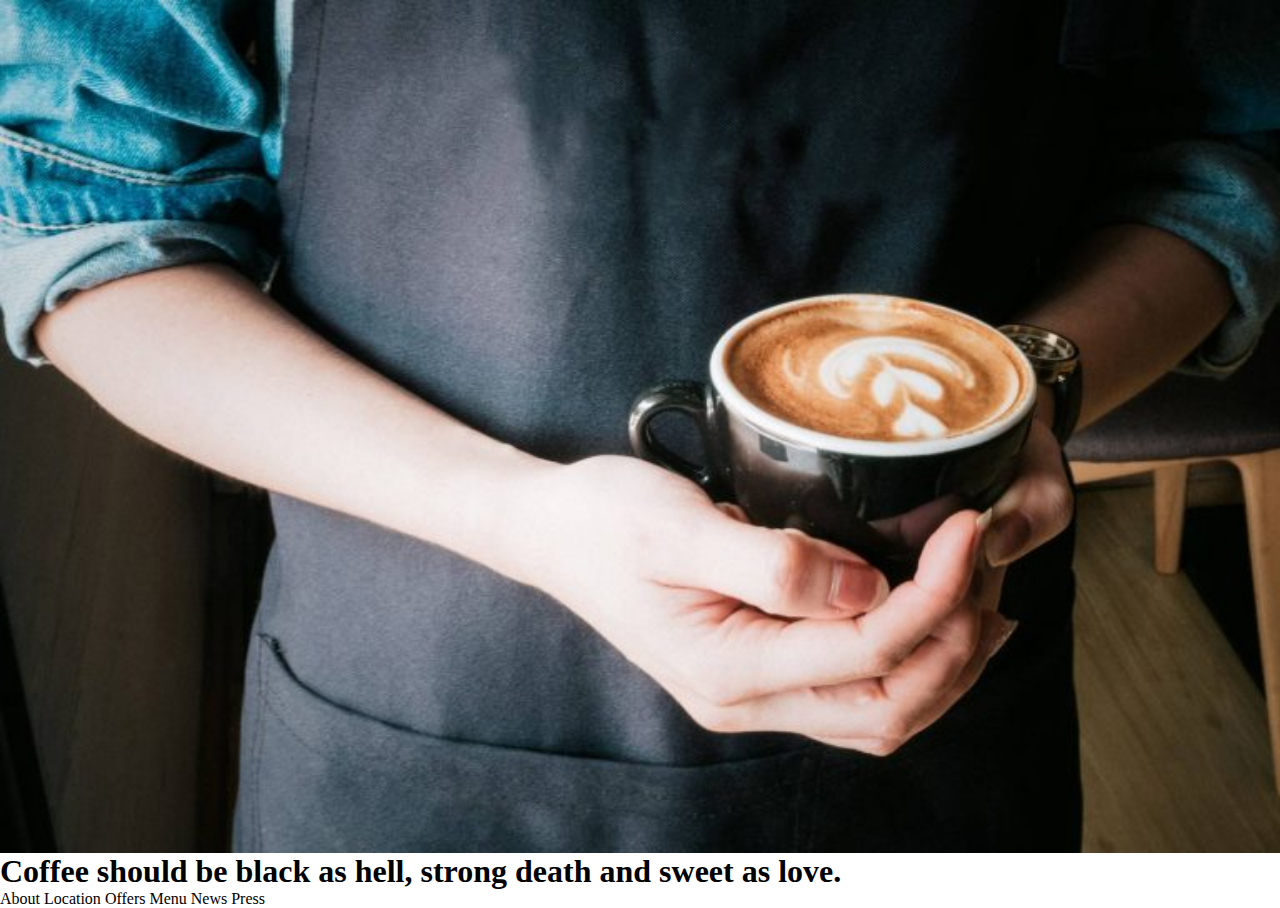
==== html/index.html @ a64b4872 "복습" ====
<!DOCTYPE html>
<html lang="ko">

<head>
	<meta charset="UTF-8">
	<meta name="viewport" content="width=device-width, initial-scale=1.0">
	<title>커피홈페이지제작</title>
	<link rel="stylesheet" href="../favicon.ico">
	<link rel="stylesheet" href="../css/base.css">
	<link rel="stylesheet" href="../css/index.css">
</head>

<body>
	<div class="header">
		<div class="navs-wrap">
			
		
			<img src="../img/c-sl-005-768x512.jpg" alt="커피" class="img">
			
			<h1 class="slogan">Coffee should be black as hell, 
				strong death and sweet as love.</h1>
			<div class="navi">
			<span>About</span>
			<span>Location</span>
			<span>Offers</span>
			<span>Menu</span>
			<span>News</span>
			<span>Press</span>
		</div>
	


	
		


				
		
			</div><!-- navs-wrap -->
	

		</div><!-- header  -->
	</div>

	

</body>

</html>
---- css/base.css ----
/*********** Normalize ***********/
html,
body,
h1,
h2,
h3,
h4,
h5,
h6,
p,
div,
input,
textarea,form,
select,header,section,article,footer {
	margin: 0;
	padding: 0;
	box-sizing: border-box;
}

img {
	vertical-align: bottom;
}

/*********** 공통사항 ***********/
.clear:after {
	content: "";
	display: block;
	clear: both;
}

.img {
	width: 100%;
}

.imgx {
	max-width: 100%;
}

.pointer {
	cursor: pointer;
}
---- css/index.css ----
@import url('https://fonts.googleapis.com/css2?family=Roboto+Condensed:wght@300;400;700&display=swap');

/* font-family: 'Roboto Condensed', sans-serif; */
/* common */
.img {
	max-width: 100%;
}

.title {
	text-align: center;
	font-family: 'Roboto Condensed', sans-serif;
	font-weight: 400;
	letter-spacing: 8px;
}

.clearfix {
	clear: both;
}


/* header */
.header{width:100% auto;float: none;}
.header>.h1 {text-align: center;float: none;}
.navi>.span{width: 100px 0;border: 1px solid black}
.header {background-image: url(../img/c-sl-005-768x512.jpg);background-size: auto; background-position: center;background-repeat: no-repeat;}

	

	/* main-wrap */
	/* locations */
	/* specialities */
	/* menu */
	/* news*/
	/* press about us*/
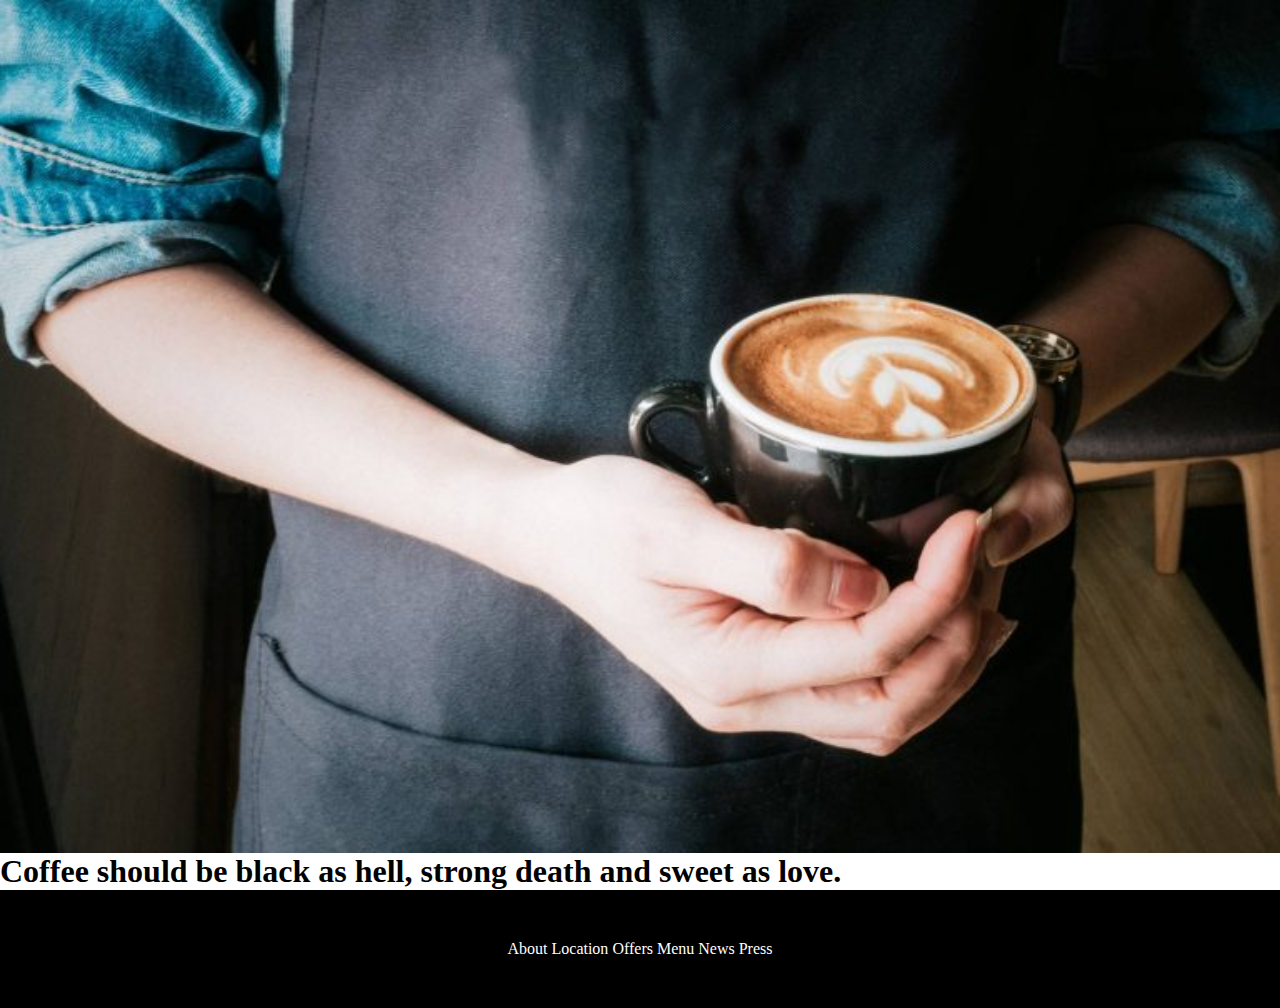
==== commit 2f3da1d4: "복습" ====
--- a/html/index.html
+++ b/html/index.html
@@ -11,7 +11,7 @@
 </head>
 
 <body>
-	<div class="header">
+	<div class="header clear">
 		<div class="navs-wrap">
 			
 		
--- a/css/index.css
+++ b/css/index.css
@@ -19,16 +19,37 @@
 
 
 /* header */
-.header{width:100% auto;float: none;}
-.header>.h1 {text-align: center;float: none;}
-.navi>.span{width: 100px 0;border: 1px solid black}
-.header {background-image: url(../img/c-sl-005-768x512.jpg);background-size: auto; background-position: center;background-repeat: no-repeat;}
+.header {
+	width: 100% auto;
+	float: none;
+}
 
-	
+.header>.slogan {
+	text-align: center;
+	float: left;
+}
 
-	/* main-wrap */
-	/* locations */
-	/* specialities */
-	/* menu */
-	/* news*/
-	/* press about us*/+.navi {
+	width: 100%;
+	margin: 0 auto;
+	border: 50px solid black;
+	background-color: black;
+	color: white;
+	text-align: center;
+}
+
+.header {
+	background-image: url(../img/c-sl-005-768x512.jpg);
+	background-size: auto;
+	background-position: center;
+	background-repeat: no-repeat;
+}
+
+
+
+/* main-wrap */
+/* locations */
+/* specialities */
+/* menu */
+/* news*/
+/* press about us*/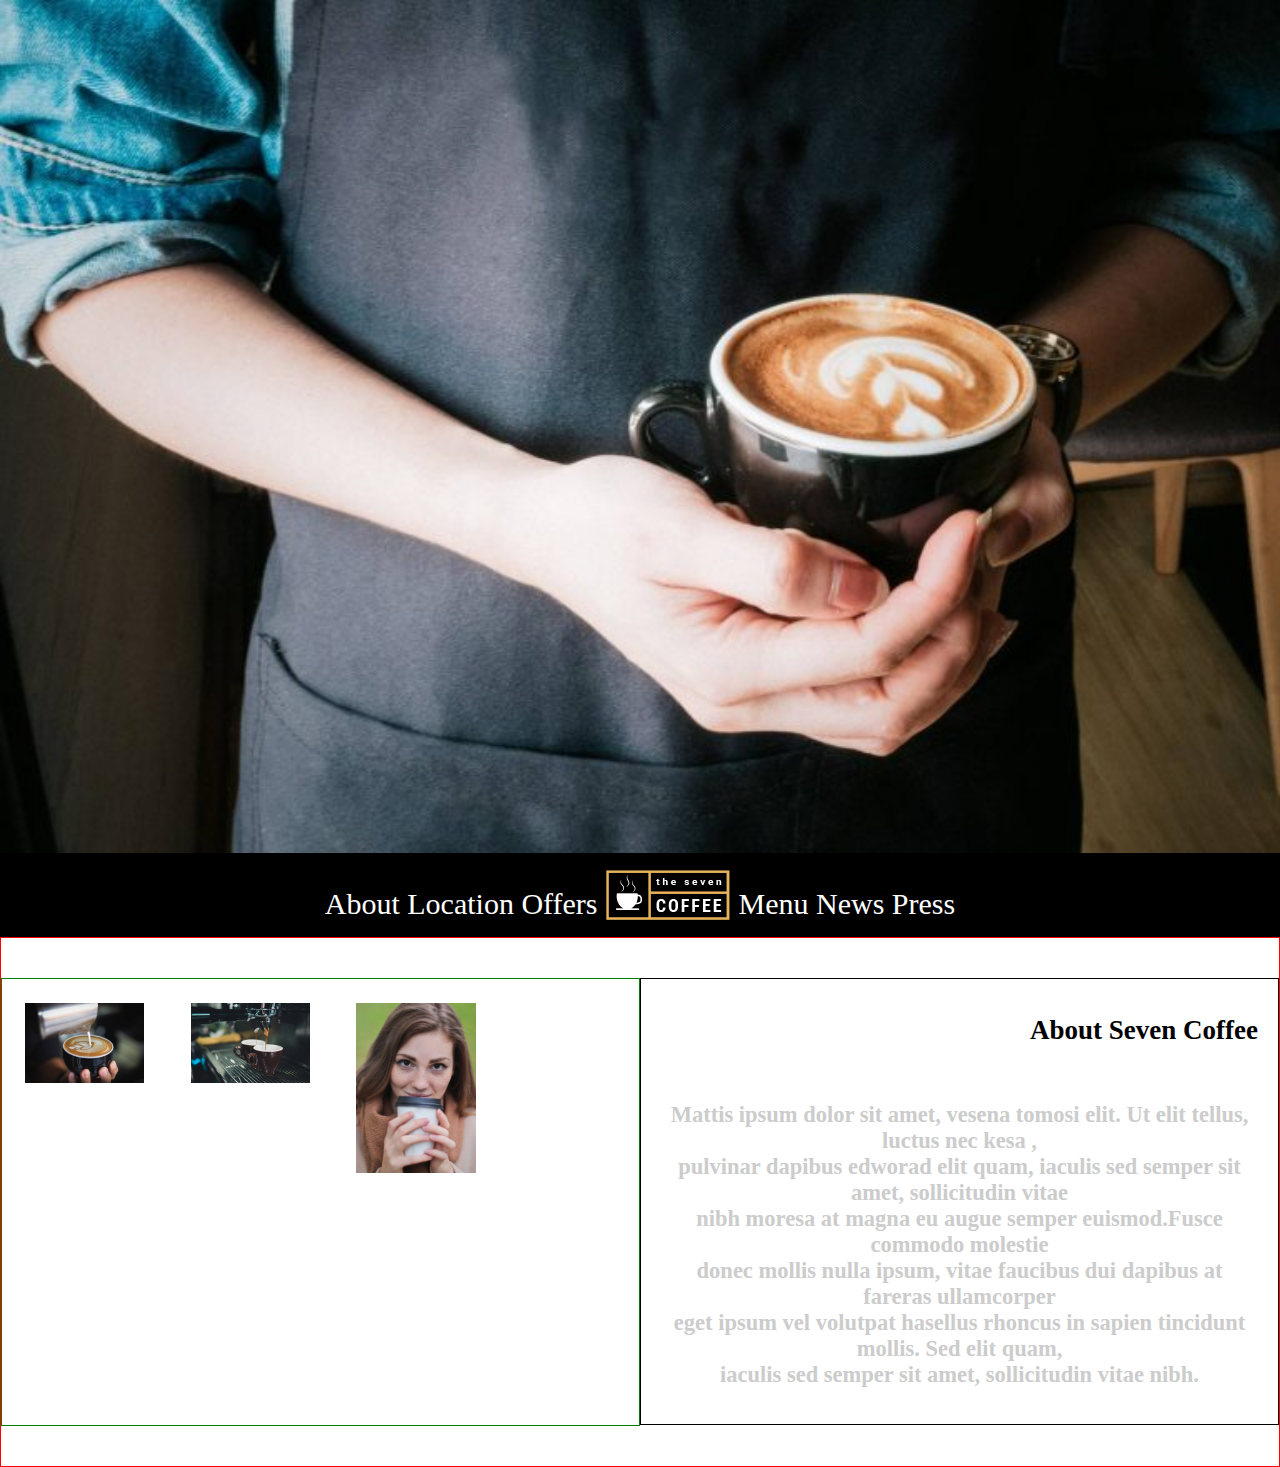
==== commit 3b28e401: "다시" ====
--- a/html/index.html
+++ b/html/index.html
@@ -12,38 +12,66 @@
 
 <body>
 	<div class="header clear">
-		<div class="navs-wrap">
-			
-		
+		<div class="nav-wrap">
+
+
 			<img src="../img/c-sl-005-768x512.jpg" alt="커피" class="img">
-			
-			<h1 class="slogan">Coffee should be black as hell, 
-				strong death and sweet as love.</h1>
-			<div class="navi">
+
+
+		</div><!-- nav-wrap -->
+
+
+	</div><!-- header  -->
+
+	<div class="main-wrap wrapper">
+
+
+		<div class="navi">
 			<span>About</span>
 			<span>Location</span>
+
 			<span>Offers</span>
+			<img src="../img/l-m.png" alt="마크">
 			<span>Menu</span>
 			<span>News</span>
 			<span>Press</span>
-		</div>
-	
+		</div><!-- navi-wrap -->
 
 
-	
+	</div><!-- main-wrap -->
+
+	<div class="about-wrap  wrapper">
+		<div class="navs-wrap">
+			<div class="navi">
+			<h2 class="slogan">About Seven Coffee</h2>
+		</div><!-- navi -->
+		<div class="desc">
+			<h2>Mattis ipsum dolor sit amet, vesena tomosi elit. Ut elit tellus, luctus nec kesa ,<br>
+				pulvinar dapibus edworad elit quam, iaculis sed semper sit amet, sollicitudin vitae<br>
+				nibh moresa at magna eu augue semper euismod.Fusce commodo molestie<br> donec mollis nulla ipsum, vitae faucibus
+				dui dapibus at fareras ullamcorper<br> eget ipsum vel volutpat hasellus rhoncus in sapien tincidunt mollis. Sed
+				elit quam,<br> iaculis sed semper sit amet, sollicitudin vitae nibh.</h2>
+		</div><!--desc -->
+	</div><!-- navs-wrap -->
 		
+		<div class="photo-wrap clear">
+
+			<div class="photos  ">
+				<img src="../img/c-sl-000-800x540.jpg" alt="커피잔" class="img">
+			</div><!-- photos -->
+
+			<div class="photos ">
+				<img src="../img/c-sl-004-800x540.jpg" alt="커피머신" class="img">
+			</div><!-- photos -->
 
 
-				
-		
-			</div><!-- navs-wrap -->
-	
+			<div class="photos ">
+				<img src="../img/c-sl-008-550x786.jpg" alt="사람" class="img">
+			</div><!-- photos -->
+		</div>
+		<!--photo-wrap -->
 
-		</div><!-- header  -->
-	</div>
-
-	
-
+	</div><!-- about-wrap -->
 </body>
 
 </html>--- a/css/index.css
+++ b/css/index.css
@@ -3,7 +3,8 @@
 /* font-family: 'Roboto Condensed', sans-serif; */
 /* common */
 .img {
-	max-width: 100%;
+	max-width: 10000px;
+	margin: 0 auto;
 }
 
 .title {
@@ -20,34 +21,72 @@
 
 /* header */
 .header {
-	width: 100% auto;
-	float: none;
+	width: 100%;
+	height: 85%;
 }
 
-.header>.slogan {
-	text-align: center;
-	float: left;
-}
 
-.navi {
-	width: 100%;
-	margin: 0 auto;
-	border: 50px solid black;
-	background-color: black;
-	color: white;
-	text-align: center;
-}
+
 
 .header {
 	background-image: url(../img/c-sl-005-768x512.jpg);
 	background-size: auto;
 	background-position: center;
 	background-repeat: no-repeat;
+	background-attachment: scroll;
 }
 
 
 
 /* main-wrap */
+.main-wrap {
+	width: 100%;
+	height: 100%;
+	font-size: 30px;
+	background-color: black;
+	color: white;
+	text-align: center;
+	margin: 0 auto;
+	padding: 16px 0;
+}
+
+/* about-wrap */
+.about-wrap {
+	border: 1px solid red;
+	padding: 40px 0;
+}
+.navs-wrap {width: 50%;border: 1px solid black;float: right;}
+.navi>.slogan {text-align: right;
+	font-size:27px ;
+	padding: 20px;
+	margin: 16px 0;
+}
+
+.desc {font-size:15px;
+	text-align:center;color: #ccc;
+	padding: 20px;
+	margin: 16px 0;
+}
+
+.photo-wrap {width: 50%;height: 50%;
+	border: 1px solid green;
+}
+
+.photo-wrap>.photos {
+
+	width: 25%; width: 25%;float: left;text-align: left;
+	margin: 0.5%;
+padding: 20px;
+}
+
+.photos {text-align: right;float: right;
+	
+	width:25%;
+
+	
+
+}
+
 /* locations */
 /* specialities */
 /* menu */
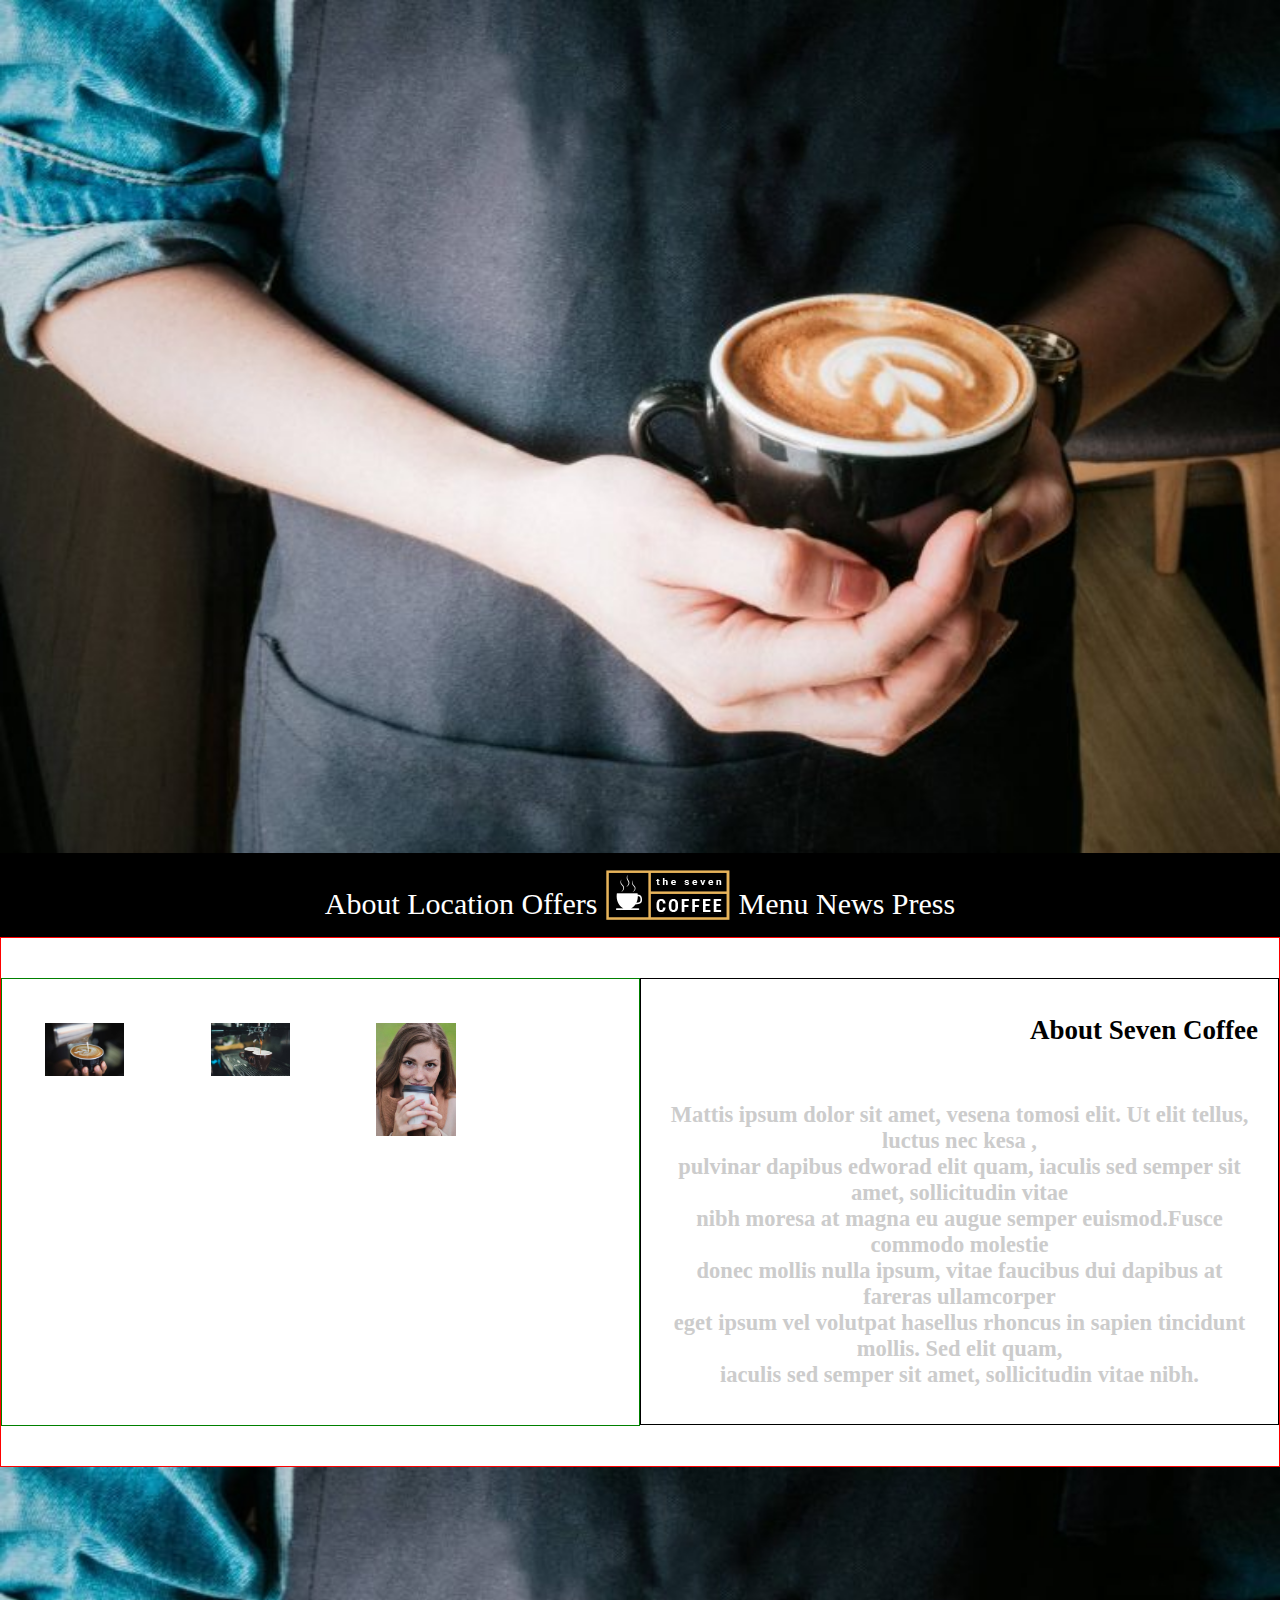
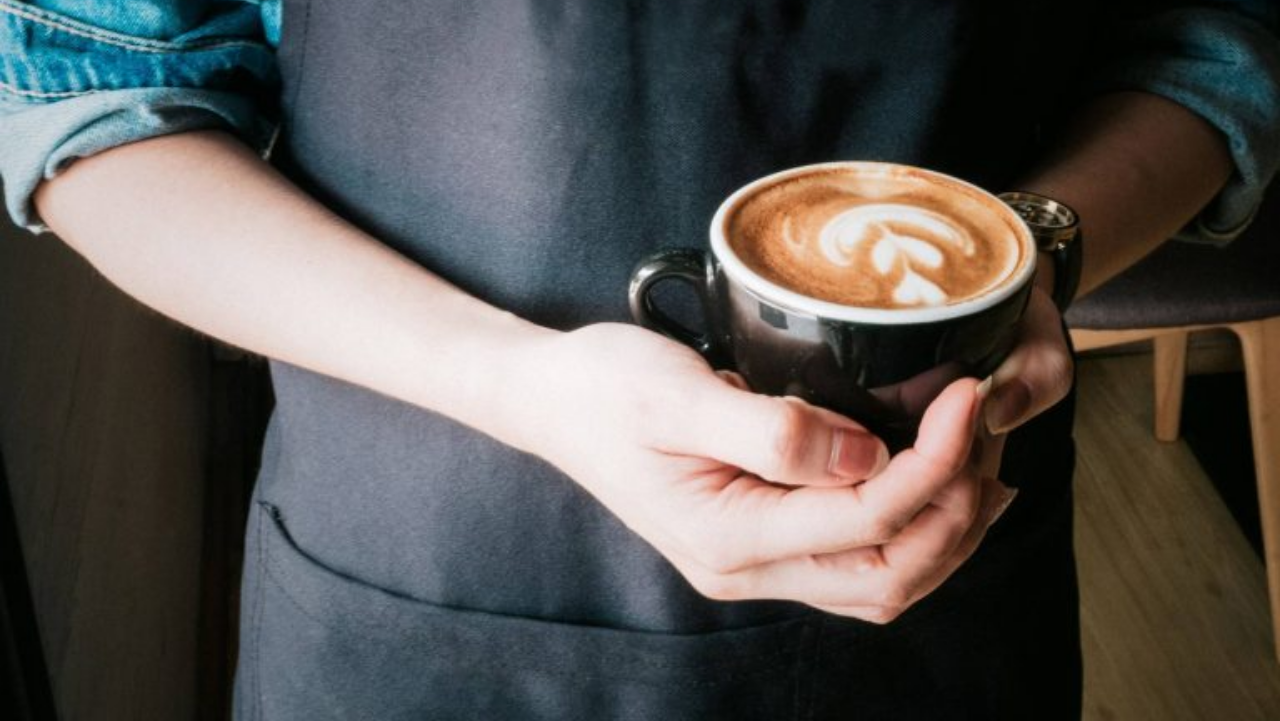
==== commit 4d3d7b0c: "다시" ====
--- a/html/index.html
+++ b/html/index.html
@@ -72,6 +72,16 @@
 		<!--photo-wrap -->
 
 	</div><!-- about-wrap -->
+	<div class="locations-wrap">
+		<img src="../img/c-sl-005-768x512.jpg" alt="커피사람" class="img">
+
+
+
+
+
+
+
+	</div><!-- locations-wrap -->
 </body>
 
 </html>--- a/css/index.css
+++ b/css/index.css
@@ -74,12 +74,12 @@
 
 .photo-wrap>.photos {
 
-	width: 25%; width: 25%;float: left;text-align: left;
+	width: 25%; width: 25%;text-align:center;float: left;
 	margin: 0.5%;
-padding: 20px;
+padding: 40px 40px;
 }
 
-.photos {text-align: right;float: right;
+.photos {text-align:center;float: right;
 	
 	width:25%;
 
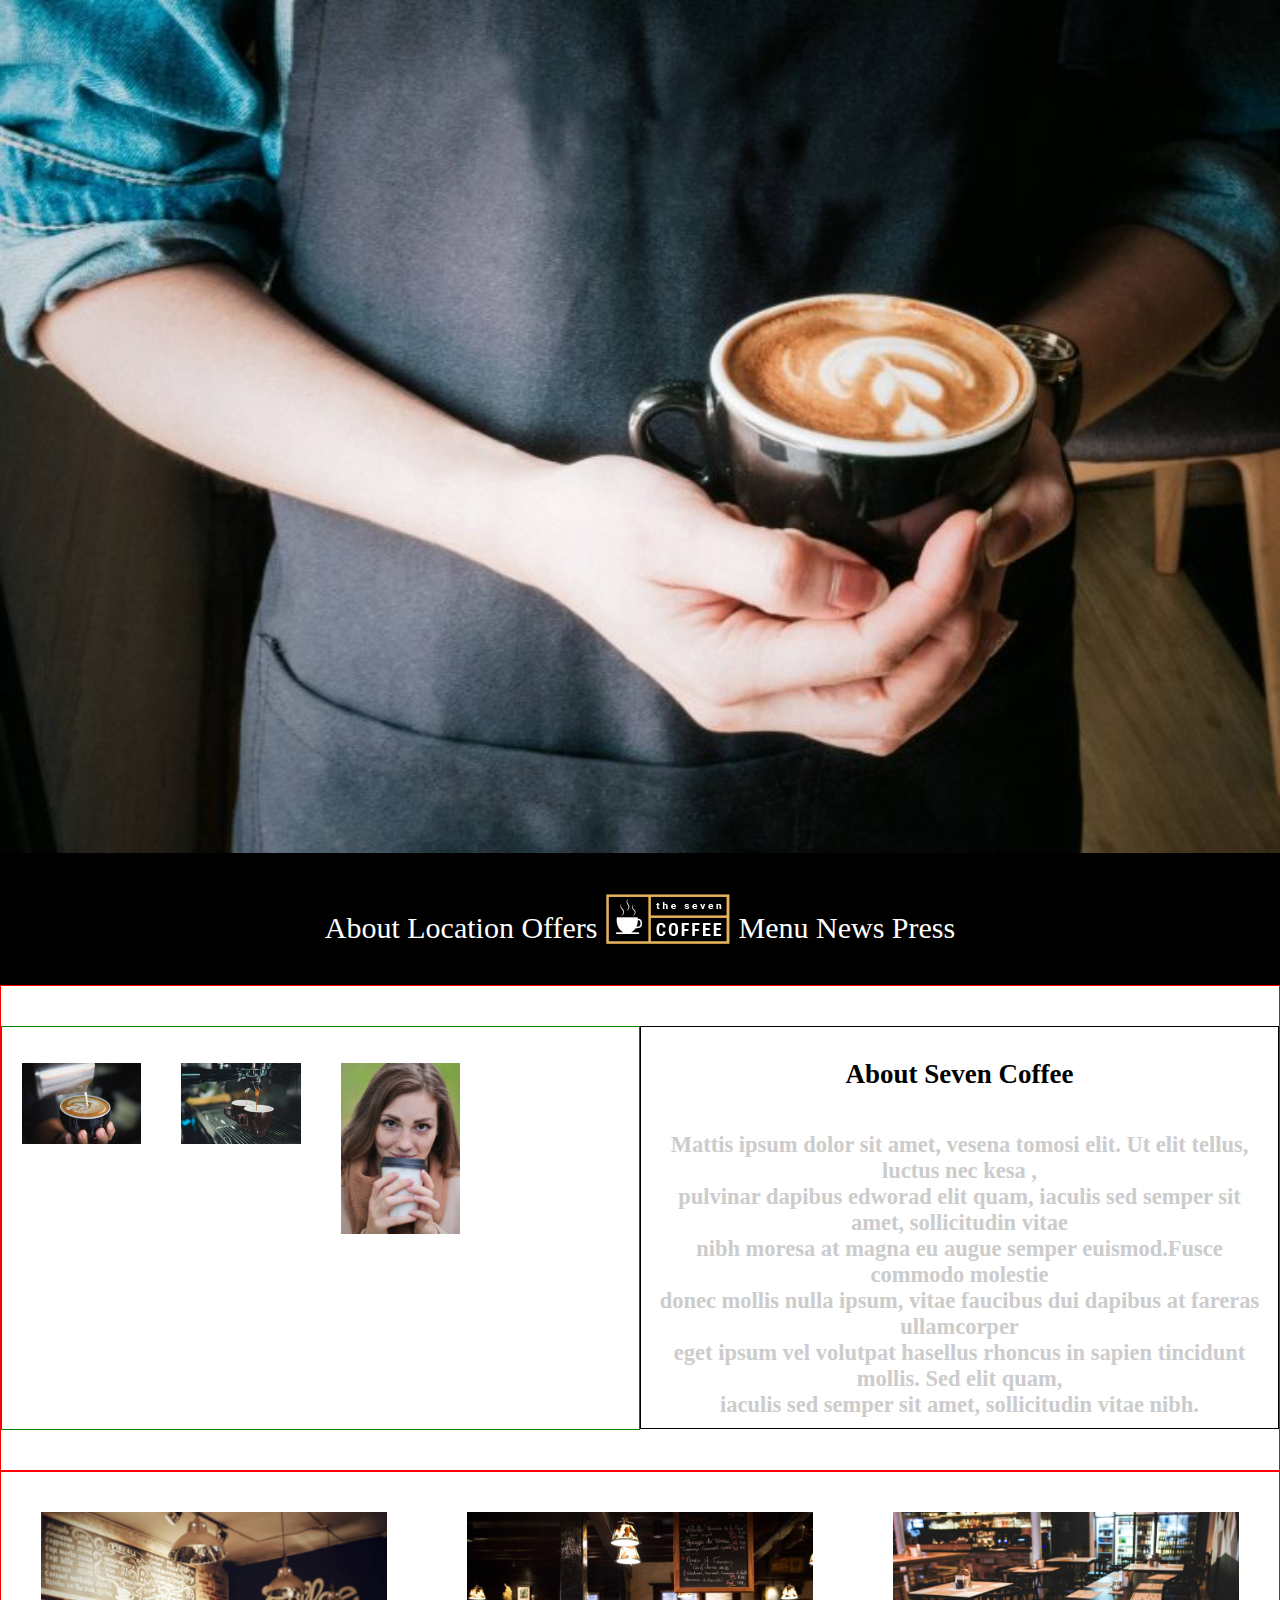
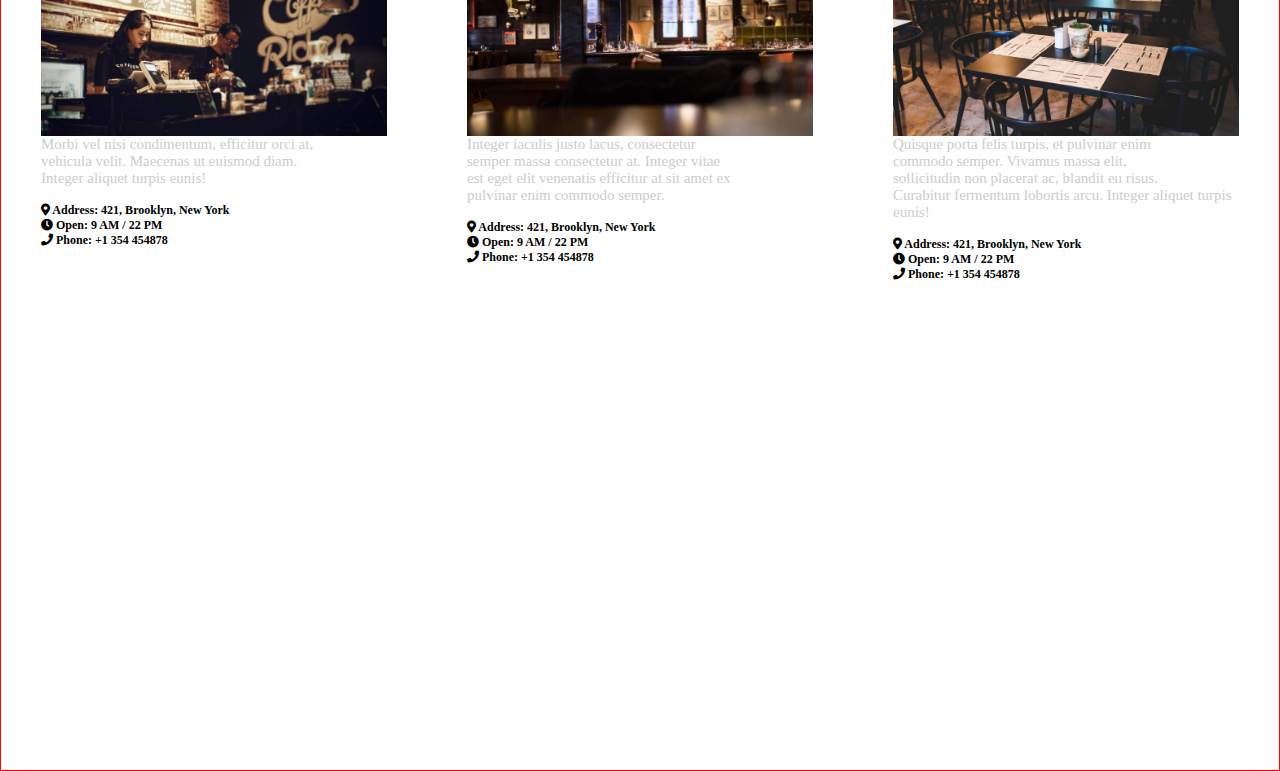
==== commit 533e2119: "다시" ====
--- a/html/index.html
+++ b/html/index.html
@@ -5,6 +5,7 @@
 	<meta charset="UTF-8">
 	<meta name="viewport" content="width=device-width, initial-scale=1.0">
 	<title>커피홈페이지제작</title>
+	<link rel="stylesheet" href="https://cdnjs.cloudflare.com/ajax/libs/font-awesome/5.13.0/css/all.min.css">
 	<link rel="stylesheet" href="../favicon.ico">
 	<link rel="stylesheet" href="../css/base.css">
 	<link rel="stylesheet" href="../css/index.css">
@@ -35,6 +36,7 @@
 			<span>Menu</span>
 			<span>News</span>
 			<span>Press</span>
+			<div class="clearfix"></div>
 		</div><!-- navi-wrap -->
 
 
@@ -43,17 +45,21 @@
 	<div class="about-wrap  wrapper">
 		<div class="navs-wrap">
 			<div class="navi">
-			<h2 class="slogan">About Seven Coffee</h2>
-		</div><!-- navi -->
-		<div class="desc">
-			<h2>Mattis ipsum dolor sit amet, vesena tomosi elit. Ut elit tellus, luctus nec kesa ,<br>
-				pulvinar dapibus edworad elit quam, iaculis sed semper sit amet, sollicitudin vitae<br>
-				nibh moresa at magna eu augue semper euismod.Fusce commodo molestie<br> donec mollis nulla ipsum, vitae faucibus
-				dui dapibus at fareras ullamcorper<br> eget ipsum vel volutpat hasellus rhoncus in sapien tincidunt mollis. Sed
-				elit quam,<br> iaculis sed semper sit amet, sollicitudin vitae nibh.</h2>
-		</div><!--desc -->
-	</div><!-- navs-wrap -->
-		
+				<h2 class="slogan">About Seven Coffee</h2>
+			</div><!-- navi -->
+			<div class="desc">
+				<h2>Mattis ipsum dolor sit amet, vesena tomosi elit. Ut elit tellus, luctus nec kesa ,<br>
+					pulvinar dapibus edworad elit quam, iaculis sed semper sit amet, sollicitudin vitae<br>
+					nibh moresa at magna eu augue semper euismod.Fusce commodo molestie<br> donec mollis nulla ipsum, vitae
+					faucibus
+					dui dapibus at fareras ullamcorper<br> eget ipsum vel volutpat hasellus rhoncus in sapien tincidunt mollis.
+					Sed
+					elit quam,<br> iaculis sed semper sit amet, sollicitudin vitae nibh.</h2>
+
+			</div>
+			<!--desc -->
+		</div><!-- navs-wrap -->
+
 		<div class="photo-wrap clear">
 
 			<div class="photos  ">
@@ -72,16 +78,112 @@
 		<!--photo-wrap -->
 
 	</div><!-- about-wrap -->
-	<div class="locations-wrap">
-		<img src="../img/c-sl-005-768x512.jpg" alt="커피사람" class="img">
 
+	<div class=locations-wrap>
+	
+		<div class="navis">
+			<div class="person">
+				<div class="persons">
+					<img src="../img/c-sl-012.jpg" alt=" 사람" class="img">
+				</div>
 
+			</div>
+			<h1 class="slogan">Morbi vel nisi condimentum, efficitur orci at,<br>
+				vehicula velit. Maecenas ut euismod diam.<br>
+				Integer aliquet turpis eunis!</h1>
 
+			<div class="infos clear">
+				<div class="infoss">
+					<span class="fa fa-map-marker-alt">
 
+					</span>
+					Address: 421, Brooklyn, New York
+				
+				<div class="info ">
+					<span class="fa fa-clock"></span>
+					Open: 9 AM / 22 PM
+				</div><!-- info -->
+				<div class="info">
+					<span class="fa fa-phone">
 
+					</span>
+					Phone: +1 354 454878
+				</div>
 
+			</div><!-- infoss -->
 
-	</div><!-- locations-wrap -->
+		</div><!-- infos -->
+		
+	</div><!-- navis -->
+	<div class="navis">
+		<div class="person">
+			<div class="persons">
+				<img src="../img/c-sl-011.jpg" alt=" 사람" class="img">
+			</div>
+
+		</div>
+		<h1 class="slogan">Integer iaculis justo lacus, consectetur<br> semper massa consectetur at. Integer vitae<br>
+		est eget elit venenatis efficitur at sit amet ex<br> pulvinar enim commodo semper.
+		</h1>
+
+		<div class="infos clear">
+			<div class="infoss">
+				<span class="fa fa-map-marker-alt">
+
+				</span>
+				Address: 421, Brooklyn, New York
+			
+			<div class="info ">
+				<span class="fa fa-clock"></span>
+				Open: 9 AM / 22 PM
+			</div><!-- info -->
+			<div class="info">
+				<span class="fa fa-phone">
+
+				</span>
+				Phone: +1 354 454878
+			</div>
+
+		</div><!-- infoss -->
+
+	</div><!-- infos -->
+	
+</div><!-- navis -->
+<div class="navis">
+	<div class="person">
+		<div class="persons">
+			<img src="../img/c-sl-010.jpg" alt=" 사람" class="img">
+		</div>
+
+	</div>
+	<h1 class="slogan">Quisque porta felis turpis, et pulvinar enim<br> commodo semper. 
+		Vivamus massa elit,<br> sollicitudin non placerat ac, blandit eu risus.<br> Curabitur fermentum lobortis arcu.
+		Integer aliquet turpis eunis!</h1>
+
+	<div class="infos clear">
+		<div class="infoss">
+			<span class="fa fa-map-marker-alt">
+
+			</span>
+			Address: 421, Brooklyn, New York
+		
+		<div class="info ">
+			<span class="fa fa-clock"></span>
+			Open: 9 AM / 22 PM
+		</div><!-- info -->
+		<div class="info">
+			<span class="fa fa-phone">
+
+			</span>
+			Phone: +1 354 454878
+		</div>
+
+	</div><!-- infoss -->
+
+</div><!-- infos -->
+
+</div><!-- navis -->
+		</div><!-- locations-wrap -->
 </body>
 
 </html>--- a/css/index.css
+++ b/css/index.css
@@ -3,8 +3,10 @@
 /* font-family: 'Roboto Condensed', sans-serif; */
 /* common */
 .img {
-	max-width: 10000px;
+	max-width: 8000px;
 	margin: 0 auto;
+	position: relative;
+	;
 }
 
 .title {
@@ -20,15 +22,7 @@
 
 
 /* header */
-.header {
-	width: 100%;
-	height: 85%;
-}
-
-
-
-
-.header {
+.header .header {
 	background-image: url(../img/c-sl-005-768x512.jpg);
 	background-size: auto;
 	background-position: center;
@@ -47,7 +41,7 @@
 	color: white;
 	text-align: center;
 	margin: 0 auto;
-	padding: 16px 0;
+	padding: 40px 0;
 }
 
 /* about-wrap */
@@ -55,39 +49,105 @@
 	border: 1px solid red;
 	padding: 40px 0;
 }
-.navs-wrap {width: 50%;border: 1px solid black;float: right;}
-.navi>.slogan {text-align: right;
-	font-size:27px ;
-	padding: 20px;
+
+.navs-wrap {
+	width: 50%;
+	border: 1px solid black;
+	float: right;
+}
+
+.navi>.slogan {
+	text-align: center;
+	font-size: 27px;
+	padding: 16px;
 	margin: 16px 0;
 }
 
-.desc {font-size:15px;
-	text-align:center;color: #ccc;
-	padding: 20px;
-	margin: 16px 0;
+.desc {
+	font-size: 15px;
+	font-weight: lighter;
+	text-align: center;
+	color: #ccc;
+	padding: 10px;
+	margin: 0 auto;
 }
 
-.photo-wrap {width: 50%;height: 50%;
+.photo-wrap {
+	width: 50%;
+	height: 50%;
 	border: 1px solid green;
 }
 
 .photo-wrap>.photos {
 
-	width: 25%; width: 25%;text-align:center;float: left;
-	margin: 0.5%;
-padding: 40px 40px;
+	width: 25%;
+	text-align: center;
+	float: left;
+	margin: 16px 0;
+	padding: 20px;
 }
 
-.photos {text-align:center;float: right;
-	
-	width:25%;
+.photos {
+	text-align: center;
+	float: right;
 
-	
+	width: 15%;
+
+
 
 }
 
 /* locations */
+.locations-wrap {
+	height: 100vh;
+
+	 position: relative;
+	/* background: url('../img/c-sl-005-768x512.jpg')no-repeat center; */
+	background-image: url('../img/c-sl-005-768x512.jpg');
+	background-size: cover;
+	background-repeat: no-repeat;
+	background-position: center;
+	background-attachment: fixed;
+}
+
+
+.navis {
+	width: 33.3333%;
+	height: 33.3333%;
+	margin: 0 auto;
+	position: relative;
+	float: left;
+}
+
+.navis {
+	padding: 40px;
+}
+
+.locations-wrap {
+	color: white;
+	border: 1px solid red;
+}
+
+.person {
+	width: 100%;
+	float: left;
+}
+
+.navis>.slogan {
+	font-size: 15px;
+	color: #ccc;
+	font-weight: lighter;
+	padding: 16px 0;
+}
+
+.infoss {
+	font-size: 12px;color: black;font-weight: bold;
+}
+
+.info {
+	font-size: 12px;
+}
+
 /* specialities */
 /* menu */
 /* news*/
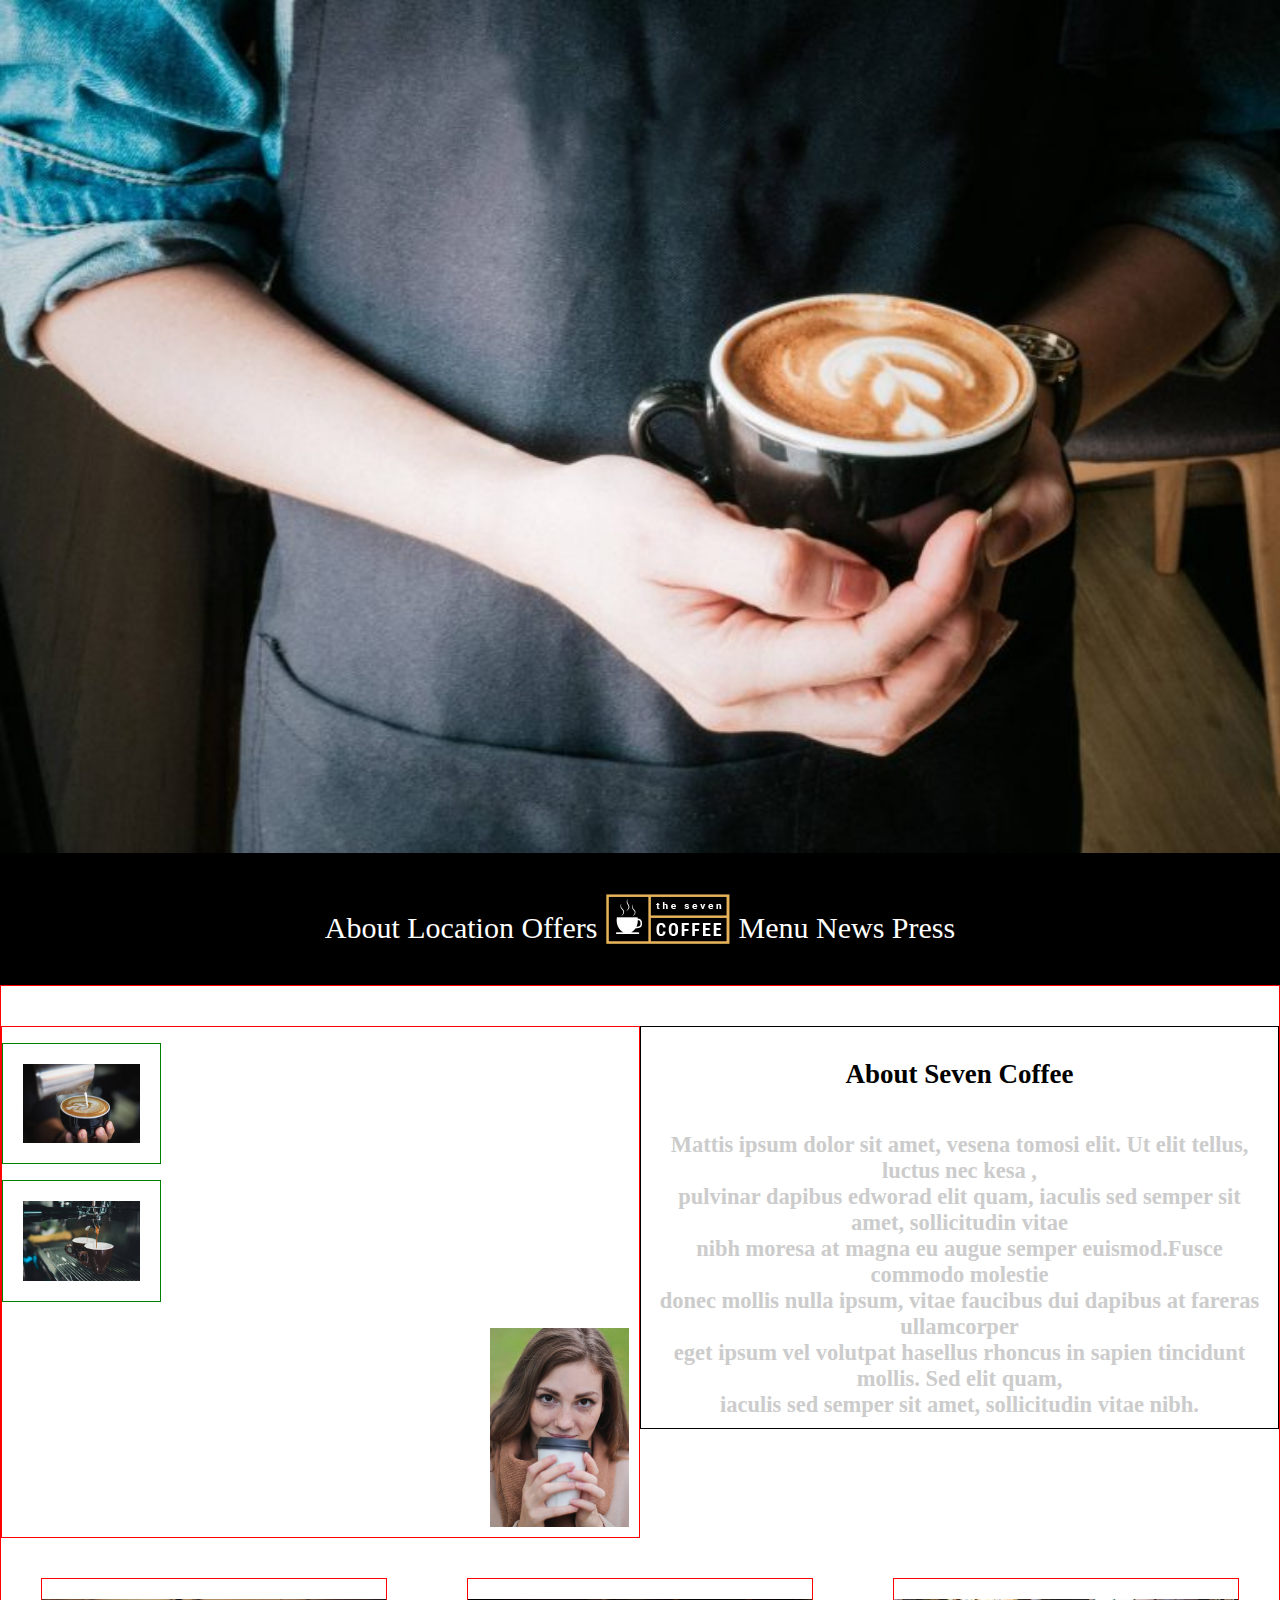
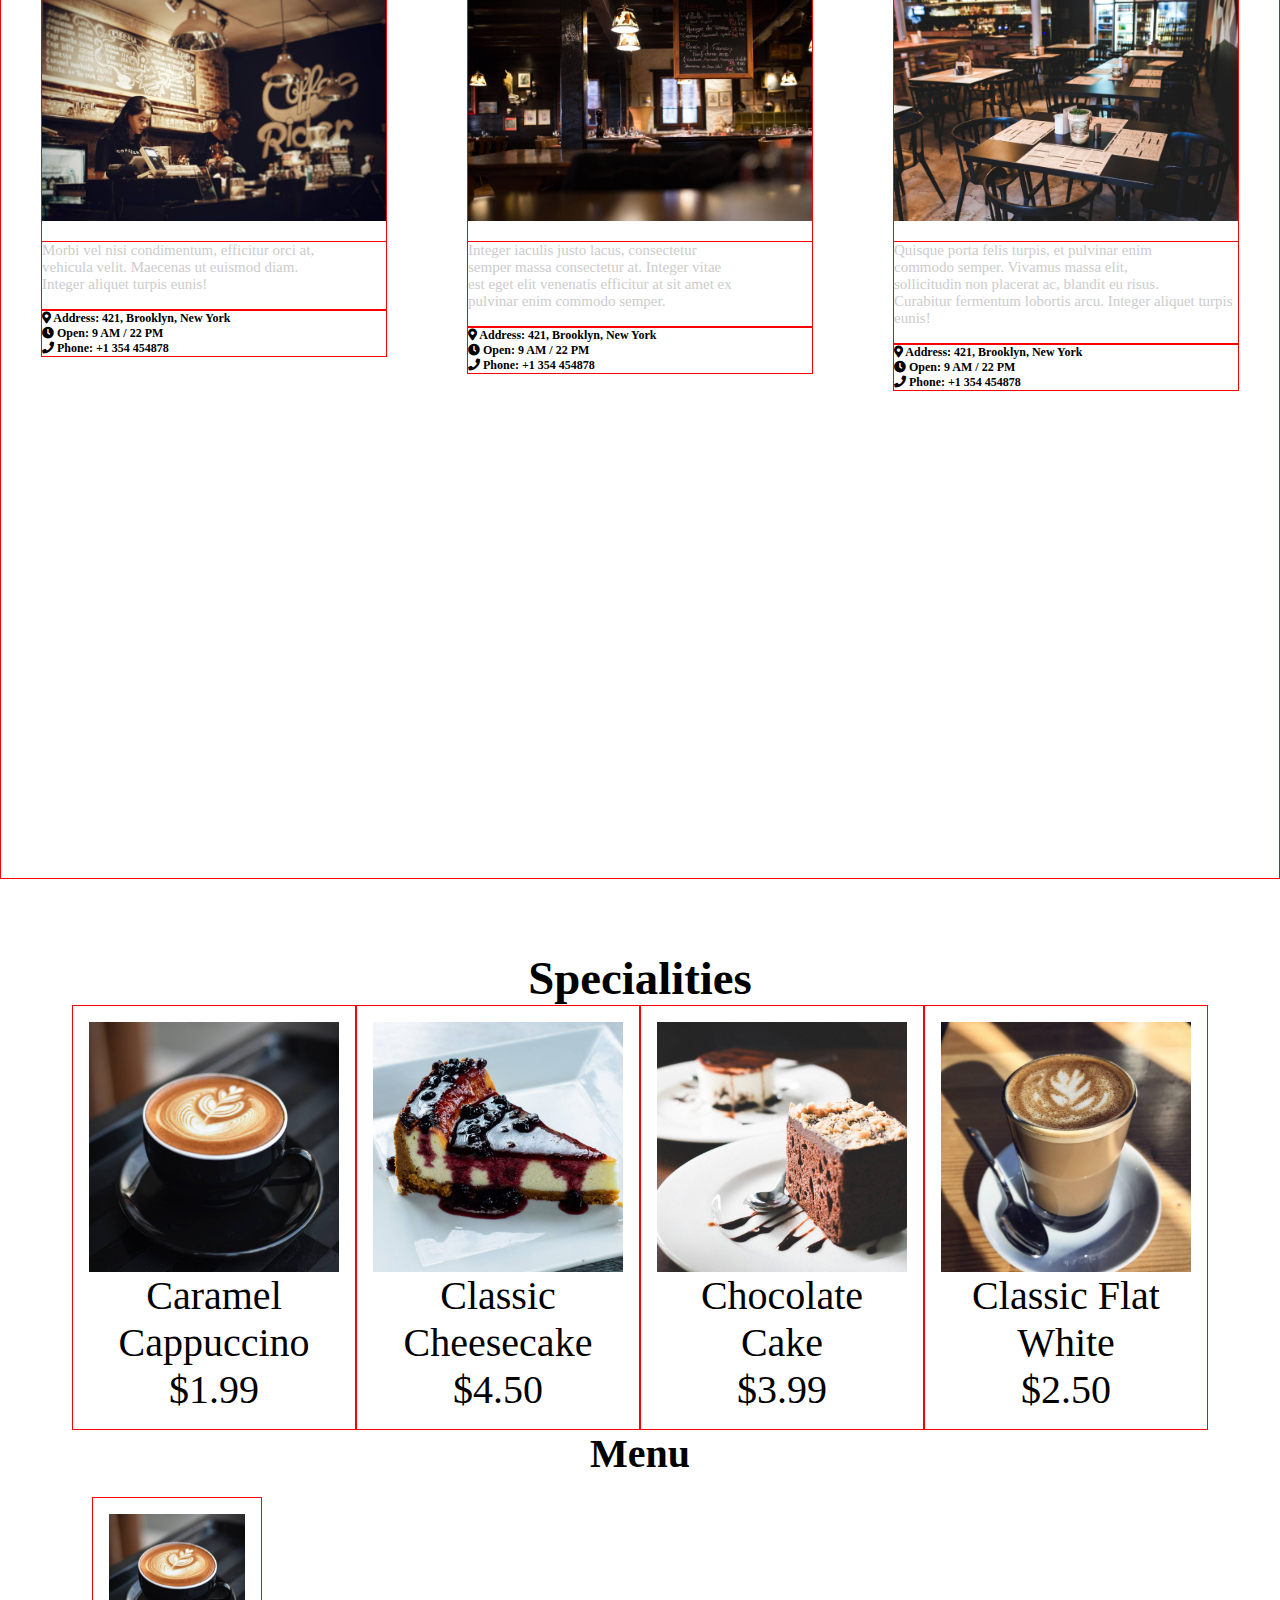
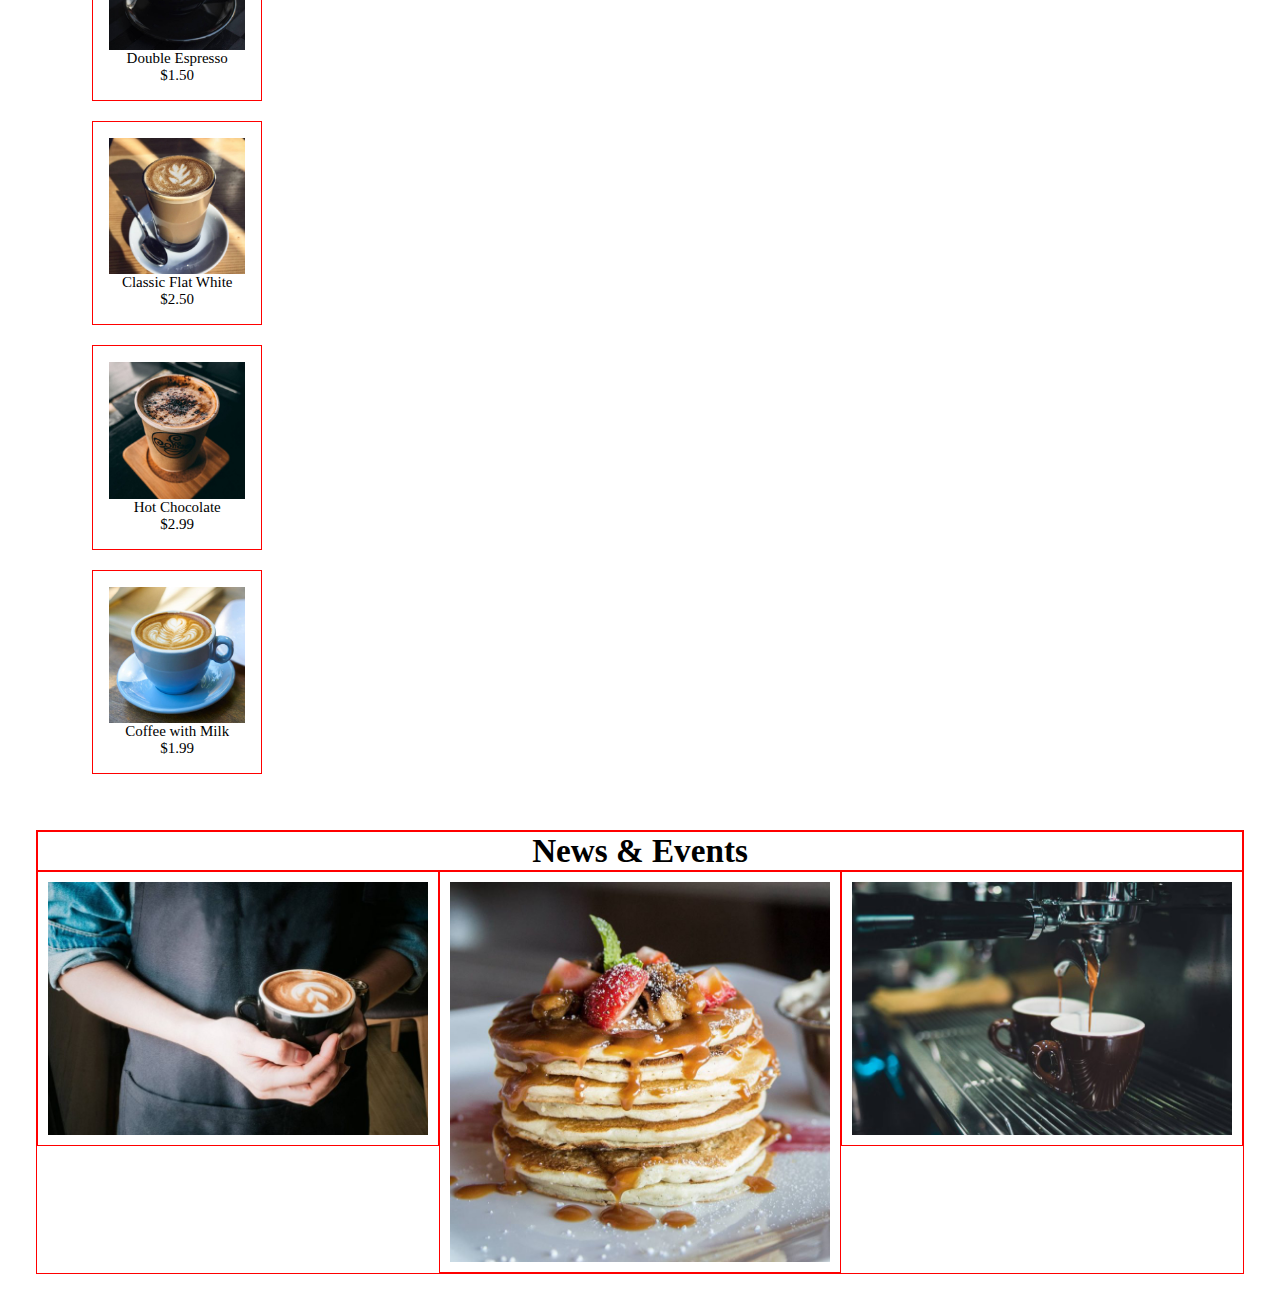
==== commit 9a7cee60: "복습" ====
--- a/html/index.html
+++ b/html/index.html
@@ -42,7 +42,8 @@
 
 	</div><!-- main-wrap -->
 
-	<div class="about-wrap  wrapper">
+	<div class="about-wrap wrapper">
+
 		<div class="navs-wrap">
 			<div class="navi">
 				<h2 class="slogan">About Seven Coffee</h2>
@@ -62,128 +63,224 @@
 
 		<div class="photo-wrap clear">
 
-			<div class="photos  ">
+			<div class="photos">
 				<img src="../img/c-sl-000-800x540.jpg" alt="커피잔" class="img">
 			</div><!-- photos -->
-
-			<div class="photos ">
+			<div class="photos">
 				<img src="../img/c-sl-004-800x540.jpg" alt="커피머신" class="img">
 			</div><!-- photos -->
 
-
-			<div class="photos ">
-				<img src="../img/c-sl-008-550x786.jpg" alt="사람" class="img">
-			</div><!-- photos -->
+			<div class="photosi clear">
+				<div class="women">
+					<img src="../img/c-sl-008-550x786.jpg" alt="사람" class="img">
+				</div><!-- women -->
+			</div><!-- photosi -->
+
+
+		</div><!-- photo-wrap clear -->
+
+		<div class=locations-wrap>
+
+			<div class="navis">
+				<div class="person">
+					<div class="persons">
+						<img src="../img/c-sl-012.jpg" alt=" 사람" class="img">
+					</div>
+
+				</div>
+				<h1 class="slogan">Morbi vel nisi condimentum, efficitur orci at,<br>
+					vehicula velit. Maecenas ut euismod diam.<br>
+					Integer aliquet turpis eunis!</h1>
+
+				<div class="infos clear">
+					<div class="infoss">
+						<span class="fa fa-map-marker-alt">
+
+						</span>
+						Address: 421, Brooklyn, New York
+
+						<div class="info ">
+							<span class="fa fa-clock"></span>
+							Open: 9 AM / 22 PM
+						</div><!-- info -->
+						<div class="info">
+							<span class="fa fa-phone">
+
+							</span>
+							Phone: +1 354 454878
+						</div>
+
+					</div><!-- infoss -->
+
+				</div><!-- infos -->
+
+			</div><!-- navis -->
+			<div class="navis">
+				<div class="person">
+					<div class="persons">
+						<img src="../img/c-sl-011.jpg" alt=" 사람" class="img">
+					</div>
+
+				</div>
+				<h1 class="slogan">Integer iaculis justo lacus, consectetur<br> semper massa consectetur at. Integer vitae<br>
+					est eget elit venenatis efficitur at sit amet ex<br> pulvinar enim commodo semper.
+				</h1>
+
+				<div class="infos clear">
+					<div class="infoss">
+						<span class="fa fa-map-marker-alt">
+
+						</span>
+						Address: 421, Brooklyn, New York
+
+						<div class="info ">
+							<span class="fa fa-clock"></span>
+							Open: 9 AM / 22 PM
+						</div><!-- info -->
+						<div class="info">
+							<span class="fa fa-phone">
+
+							</span>
+							Phone: +1 354 454878
+						</div>
+
+					</div><!-- infoss -->
+
+				</div><!-- infos -->
+
+			</div><!-- navis -->
+			<div class="navis">
+				<div class="person">
+					<div class="persons">
+						<img src="../img/c-sl-010.jpg" alt=" 사람" class="img">
+					</div>
+
+				</div>
+				<h1 class="slogan">Quisque porta felis turpis, et pulvinar enim<br> commodo semper.
+					Vivamus massa elit,<br> sollicitudin non placerat ac, blandit eu risus.<br> Curabitur fermentum lobortis arcu.
+					Integer aliquet turpis eunis!</h1>
+
+				<div class="infos clear">
+					<div class="infoss">
+						<span class="fa fa-map-marker-alt">
+
+						</span>
+						Address: 421, Brooklyn, New York
+
+						<div class="info ">
+							<span class="fa fa-clock"></span>
+							Open: 9 AM / 22 PM
+						</div><!-- info -->
+						<div class="info">
+							<span class="fa fa-phone">
+
+							</span>
+							Phone: +1 354 454878
+						</div>
+
+					</div><!-- infoss -->
+
+				</div><!-- infos -->
+
+			</div><!-- navis -->
+		</div><!-- locations-wrap -->
+
+
+	</div>
+	<!--abouts  -->
+
+	<div class="menu-wrap wrapper">
+		<div class="menu-wrap">
+			<div class="menus">
+				<h3 class="logo"> Specialities </h3>
+				<div class="photoss">
+					<img src="../img/c-sl-021-800x800.jpg" alt="커피종류" class="img">
+					<span class="list">
+						Caramel Cappuccino</span>
+					<p>$1.99</p>
+
+				</div><!-- photoss -->
+				<div class="photoss">
+					<img src="../img/c-sl-016-800x800.jpg" alt="커피종류" class="img">
+					<span class="list">
+						Classic Cheesecake</span>
+					<p>$4.50</p>
+
+				</div><!-- photoss -->
+				<div class="photoss">
+					<img src="../img/c-sl-014-800x800.jpg" alt="커피종류" class="img">
+					<span class="list">
+
+						Chocolate Cake</span>
+					<p>$3.99</p>
+
+				</div><!-- photoss -->
+				<div class="photoss">
+					<img src="../img/c-sl-018-800x800.jpg" alt="커피종류" class="img">
+					<span class="list">
+						Classic Flat White</span>
+					<p>$2.50</p>
+				</div><!-- menu-wrap -->
+			</div><!-- menuss -->
+			<div class="meunss-wrap wrapper">
+				<div class="menu1-wrap">
+					<h4 class="logo">Menu</h4>
+					<div class="photoss1">
+						<img src="../img/c-sl-021-800x800.jpg" alt="커피종류" class="img">
+						<span class="lists">
+							Double Espresso</span>
+						<p>$1.50</p>
+					</div><!-- photoss1 -->
+					<div class="photoss1">
+						<img src="../img/c-sl-018-800x800.jpg" alt="커피종류" class="img">
+						<span class="lists">
+							Classic Flat White</span>
+						<p>$2.50</p>
+					</div><!-- photoss1 -->
+					<div class="photoss1">
+						<img src="../img/c-sl-0125-800x800.jpg" alt="커피종류" class="img">
+						<span class="lists">
+							Hot Chocolate</span>
+						<p>$2.99</p>
+					</div><!-- photoss1 -->
+					<div class="photoss1">
+						<img src="../img/c-sl-0126-800x800.jpg" alt="커피종류" class="img">
+						<span class="lists">
+							Coffee with Milk</span>
+						<p>$1.99</p>
+					</div><!-- photoss1 -->
+
+
+
+				</div><!-- menu1-wrap -->
+			</div><!-- meunss-wrap wrapper -->
 		</div>
-		<!--photo-wrap -->
-
-	</div><!-- about-wrap -->
-
-	<div class=locations-wrap>
-	
-		<div class="navis">
-			<div class="person">
-				<div class="persons">
-					<img src="../img/c-sl-012.jpg" alt=" 사람" class="img">
-				</div>
-
-			</div>
-			<h1 class="slogan">Morbi vel nisi condimentum, efficitur orci at,<br>
-				vehicula velit. Maecenas ut euismod diam.<br>
-				Integer aliquet turpis eunis!</h1>
-
-			<div class="infos clear">
-				<div class="infoss">
-					<span class="fa fa-map-marker-alt">
-
-					</span>
-					Address: 421, Brooklyn, New York
-				
-				<div class="info ">
-					<span class="fa fa-clock"></span>
-					Open: 9 AM / 22 PM
-				</div><!-- info -->
-				<div class="info">
-					<span class="fa fa-phone">
-
-					</span>
-					Phone: +1 354 454878
-				</div>
-
-			</div><!-- infoss -->
-
-		</div><!-- infos -->
-		
-	</div><!-- navis -->
-	<div class="navis">
-		<div class="person">
-			<div class="persons">
-				<img src="../img/c-sl-011.jpg" alt=" 사람" class="img">
-			</div>
-
-		</div>
-		<h1 class="slogan">Integer iaculis justo lacus, consectetur<br> semper massa consectetur at. Integer vitae<br>
-		est eget elit venenatis efficitur at sit amet ex<br> pulvinar enim commodo semper.
-		</h1>
-
-		<div class="infos clear">
-			<div class="infoss">
-				<span class="fa fa-map-marker-alt">
-
-				</span>
-				Address: 421, Brooklyn, New York
+		<!--menu-wrap wrapper -->
+		<div class="new-wrap wrapper clear">
+			<div class="new-wrap">
+				<h5 class="logo">News & Events</h5>
+			</div><!-- new-wrap -->
+				<div class="photosss">
+					<img src="../img/c-sl-005-768x512.jpg" alt="커피종류" class="img">
+					<span class="lists">
+						</span>
+					<p></p>
+				</div><!-- photosss -->
+				<div class="photosss">
+					<img src="../img/c-sl-0129-800x800.jpg" alt="커피종류" class="img">
+					<span class="lists">
+						</span>
+					<p></p>
+				</div><!-- photosss -->
+				<div class="photosss">
+					<img src="../img/c-sl-004-768x512.jpg" alt="커피종류" class="img">
+					<span class="lists">
+						</span>
+					<p></p>
+				</div><!-- photosss -->
 			
-			<div class="info ">
-				<span class="fa fa-clock"></span>
-				Open: 9 AM / 22 PM
-			</div><!-- info -->
-			<div class="info">
-				<span class="fa fa-phone">
-
-				</span>
-				Phone: +1 354 454878
-			</div>
-
-		</div><!-- infoss -->
-
-	</div><!-- infos -->
-	
-</div><!-- navis -->
-<div class="navis">
-	<div class="person">
-		<div class="persons">
-			<img src="../img/c-sl-010.jpg" alt=" 사람" class="img">
-		</div>
-
-	</div>
-	<h1 class="slogan">Quisque porta felis turpis, et pulvinar enim<br> commodo semper. 
-		Vivamus massa elit,<br> sollicitudin non placerat ac, blandit eu risus.<br> Curabitur fermentum lobortis arcu.
-		Integer aliquet turpis eunis!</h1>
-
-	<div class="infos clear">
-		<div class="infoss">
-			<span class="fa fa-map-marker-alt">
-
-			</span>
-			Address: 421, Brooklyn, New York
-		
-		<div class="info ">
-			<span class="fa fa-clock"></span>
-			Open: 9 AM / 22 PM
-		</div><!-- info -->
-		<div class="info">
-			<span class="fa fa-phone">
-
-			</span>
-			Phone: +1 354 454878
-		</div>
-
-	</div><!-- infoss -->
-
-</div><!-- infos -->
-
-</div><!-- navis -->
-		</div><!-- locations-wrap -->
+				</div><!-- new-wrap wrapper-->
+
 </body>
 
 </html>--- a/css/index.css
+++ b/css/index.css
@@ -3,7 +3,7 @@
 /* font-family: 'Roboto Condensed', sans-serif; */
 /* common */
 .img {
-	max-width: 8000px;
+	max-width: 10000px;
 	margin: 0 auto;
 	position: relative;
 	;
@@ -31,7 +31,6 @@
 }
 
 
-
 /* main-wrap */
 .main-wrap {
 	width: 100%;
@@ -50,6 +49,11 @@
 	padding: 40px 0;
 }
 
+.abouts>.title1 {
+	text-align: center;
+	float: left;
+}
+
 .navs-wrap {
 	width: 50%;
 	border: 1px solid black;
@@ -74,34 +78,40 @@
 
 .photo-wrap {
 	width: 50%;
-	height: 50%;
-	border: 1px solid green;
+	height: 25%;
+	border: 1px solid red;
+	text-align: center;
 }
 
 .photo-wrap>.photos {
 
 	width: 25%;
 	text-align: center;
-	float: left;
+
 	margin: 16px 0;
 	padding: 20px;
 }
 
 .photos {
 	text-align: center;
+	width: 15%;
+	padding: 10px;
+	border: 1px solid green;
+	margin: 0 auto;
+}
+
+.photosi>.women {
+	width: 25%;
+	padding: 10px;
 	float: right;
-
-	width: 15%;
-
-
-
-}
+}
+
 
 /* locations */
 .locations-wrap {
 	height: 100vh;
 
-	 position: relative;
+	position: relative;
 	/* background: url('../img/c-sl-005-768x512.jpg')no-repeat center; */
 	background-image: url('../img/c-sl-005-768x512.jpg');
 	background-size: cover;
@@ -123,32 +133,71 @@
 	padding: 40px;
 }
 
-.locations-wrap {
-	color: white;
-	border: 1px solid red;
-}
-
-.person {
+
+
+
+
+.persons {
 	width: 100%;
 	float: left;
-}
+	padding: 20px 0;
+	margin: 0 auto;
+	border: 1px solid red;
+}
+
 
 .navis>.slogan {
 	font-size: 15px;
 	color: #ccc;
 	font-weight: lighter;
 	padding: 16px 0;
+	border: 1px solid red;
 }
 
 .infoss {
-	font-size: 12px;color: black;font-weight: bold;
+	font-size: 12px;
+	color: black;
+	font-weight: bold;
+	border: 1px solid red;
 }
 
 .info {
 	font-size: 12px;
 }
 
-/* specialities */
-/* menu */
+/* menu-wrap */
+.menu-wrap {
+	text-align: center;
+	font-size: 40px;
+	padding: 16px 16px;
+	margin: 20px;
+}
+
+.photoss {
+	width: 25%;
+	float: left;
+	padding: 16px 16px;
+	border: 1px solid red;
+	text-align: center;
+}
+
+
+.photoss1 {
+	width: 15%;
+	font-size: 15px;
+	border: 1px solid red;
+	text-align: center;
+	padding: 16px 16px;
+	margin: 20px;
+}
+
+/* new-wrap */
+.new-wrap {
+	width: 100%;
+	border: 1px solid red;
+	text-align: center;
+	font-size: 40px;
+}
+.photosss{width: 33.3333%;text-align: center;border: 1px solid red;float: left;padding: 10px; }
 /* news*/
 /* press about us*/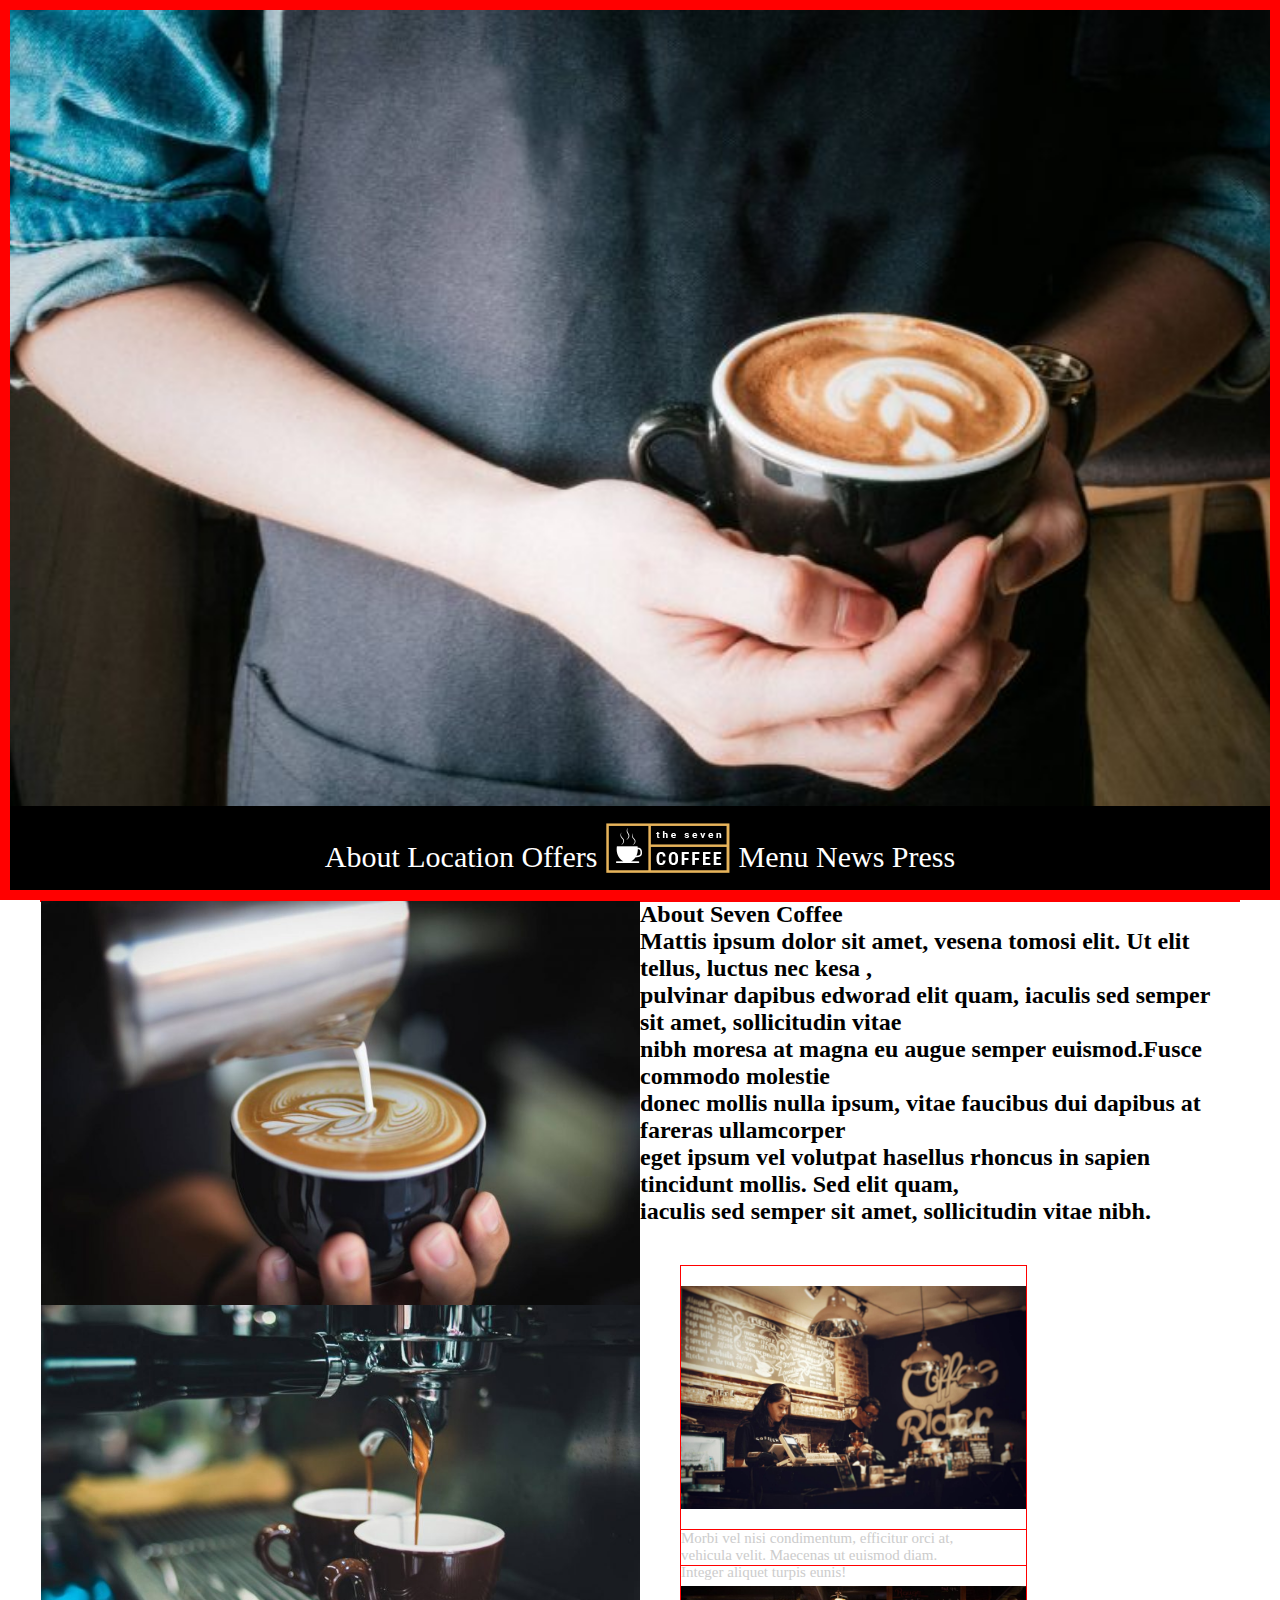
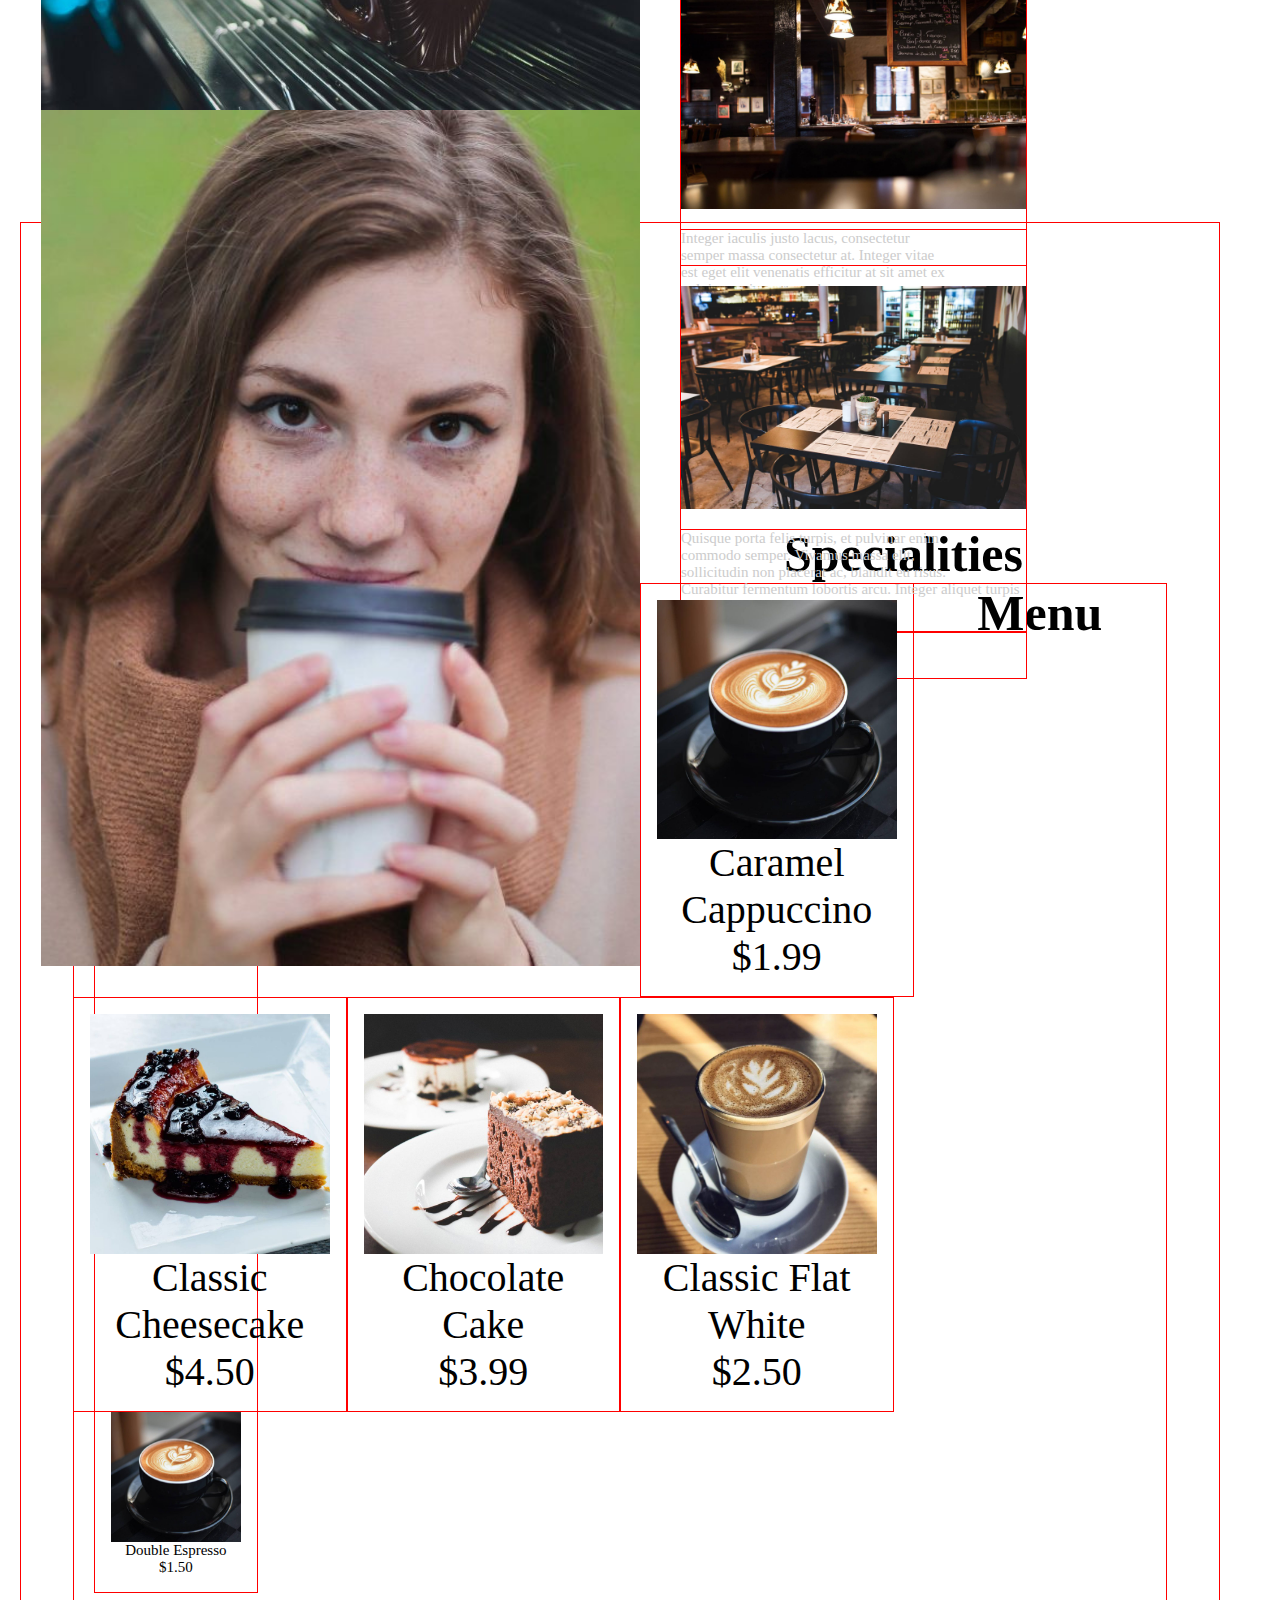
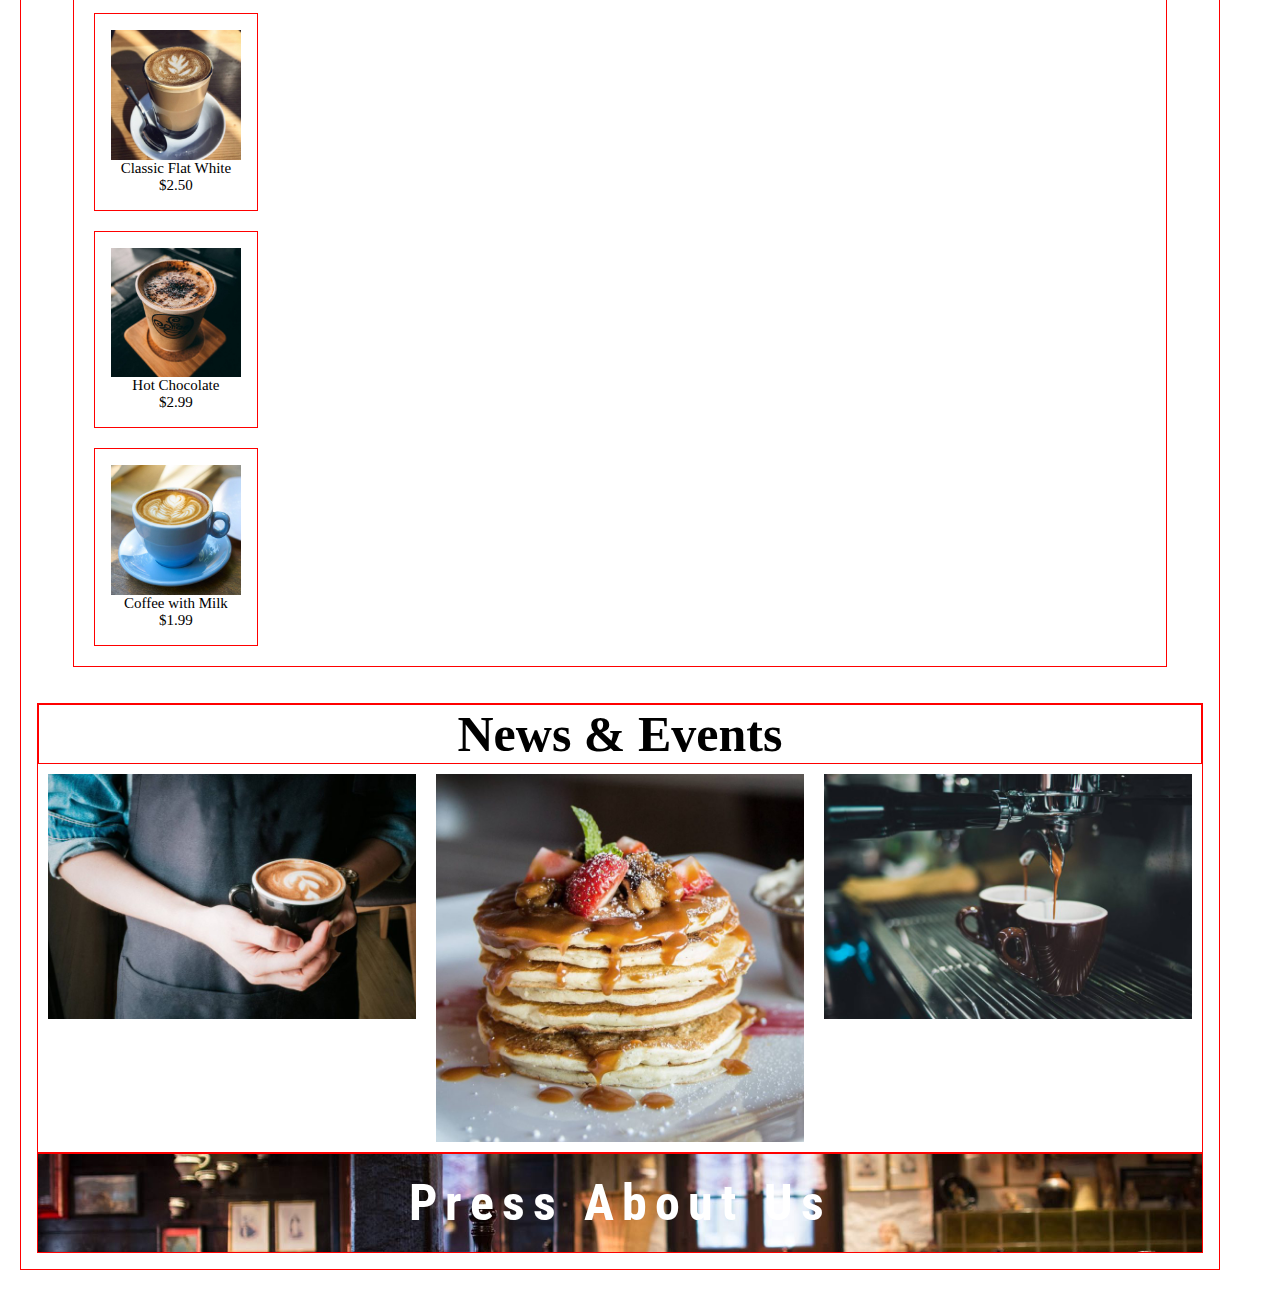
==== commit 21b275cb: "booldook" ====
--- a/html/index.html
+++ b/html/index.html
@@ -12,274 +12,254 @@
 </head>
 
 <body>
-	<div class="header clear">
-		<div class="nav-wrap">
-
-
-			<img src="../img/c-sl-005-768x512.jpg" alt="커피" class="img">
-
-
-		</div><!-- nav-wrap -->
-
-
-	</div><!-- header  -->
-
-	<div class="main-wrap wrapper">
-
-
+<div class="main-wrap">
+	<div class="navi clear">
+		<span>About</span>
+		<span>Location</span>
+		<span>Offers</span>
+		<img src="../img/l-m.png" alt="마크">
+		<span>Menu</span>
+		<span>News</span>
+		<span>Press</span>
+	</div><!-- navi-wrap -->
+</div><!-- main-wrap -->
+
+<div class="about-wrap wrapper">
+	<div class="photo-wrap clear">
+		<div class="photos">
+			<img src="../img/c-sl-000-800x540.jpg" alt="커피잔" class="img">
+		</div><!-- photos -->
+		<div class="photos">
+			<img src="../img/c-sl-004-800x540.jpg" alt="커피머신" class="img">
+		</div><!-- photos -->
+		<div class="photosi clear">
+			<div class="women">
+				<img src="../img/c-sl-008-550x786.jpg" alt="사람" class="img">
+			</div><!-- women -->
+		</div><!-- photosi -->
+	</div><!-- photo-wrap clear -->
+	<div class="navs-wrap">
 		<div class="navi">
-			<span>About</span>
-			<span>Location</span>
-
-			<span>Offers</span>
-			<img src="../img/l-m.png" alt="마크">
-			<span>Menu</span>
-			<span>News</span>
-			<span>Press</span>
-			<div class="clearfix"></div>
-		</div><!-- navi-wrap -->
-
-
-	</div><!-- main-wrap -->
-
-	<div class="about-wrap wrapper">
-
-		<div class="navs-wrap">
-			<div class="navi">
-				<h2 class="slogan">About Seven Coffee</h2>
-			</div><!-- navi -->
-			<div class="desc">
-				<h2>Mattis ipsum dolor sit amet, vesena tomosi elit. Ut elit tellus, luctus nec kesa ,<br>
-					pulvinar dapibus edworad elit quam, iaculis sed semper sit amet, sollicitudin vitae<br>
-					nibh moresa at magna eu augue semper euismod.Fusce commodo molestie<br> donec mollis nulla ipsum, vitae
-					faucibus
-					dui dapibus at fareras ullamcorper<br> eget ipsum vel volutpat hasellus rhoncus in sapien tincidunt mollis.
-					Sed
-					elit quam,<br> iaculis sed semper sit amet, sollicitudin vitae nibh.</h2>
+			<h2 class="slogan">About Seven Coffee</h2>
+		</div><!-- navi -->
+		<div class="desc">
+			<h2>Mattis ipsum dolor sit amet, vesena tomosi elit. Ut elit tellus, luctus nec kesa ,<br>
+				pulvinar dapibus edworad elit quam, iaculis sed semper sit amet, sollicitudin vitae<br>
+				nibh moresa at magna eu augue semper euismod.Fusce commodo molestie<br> donec mollis nulla ipsum, vitae
+				faucibus
+				dui dapibus at fareras ullamcorper<br> eget ipsum vel volutpat hasellus rhoncus in sapien tincidunt mollis.
+				Sed
+				elit quam,<br> iaculis sed semper sit amet, sollicitudin vitae nibh.</h2>
+		</div><!--desc -->
+	</div><!-- navs-wrap -->
+</div><!-- about-wrap -->
+
+
+
+
+	<div class="locations-wrap">
+
+		<div class="navis">
+			<div class="person">
+				<div class="persons">
+					<img src="../img/c-sl-012.jpg" alt=" 사람" class="img">
+				</div>
 
 			</div>
-			<!--desc -->
-		</div><!-- navs-wrap -->
-
-		<div class="photo-wrap clear">
-
-			<div class="photos">
-				<img src="../img/c-sl-000-800x540.jpg" alt="커피잔" class="img">
-			</div><!-- photos -->
-			<div class="photos">
-				<img src="../img/c-sl-004-800x540.jpg" alt="커피머신" class="img">
-			</div><!-- photos -->
-
-			<div class="photosi clear">
-				<div class="women">
-					<img src="../img/c-sl-008-550x786.jpg" alt="사람" class="img">
-				</div><!-- women -->
-			</div><!-- photosi -->
-
-
-		</div><!-- photo-wrap clear -->
-
-		<div class=locations-wrap>
-
-			<div class="navis">
-				<div class="person">
-					<div class="persons">
-						<img src="../img/c-sl-012.jpg" alt=" 사람" class="img">
+			<h1 class="slogan">Morbi vel nisi condimentum, efficitur orci at,<br>
+				vehicula velit. Maecenas ut euismod diam.<br>
+				Integer aliquet turpis eunis!</h1>
+
+			<div class="infos clear">
+				<div class="infoss">
+						<span class="fa fa-map-marker-alt">
+
+						</span>
+					Address: 421, Brooklyn, New York
+
+					<div class="info ">
+						<span class="fa fa-clock"></span>
+						Open: 9 AM / 22 PM
+					</div><!-- info -->
+					<div class="info">
+							<span class="fa fa-phone">
+
+							</span>
+						Phone: +1 354 454878
 					</div>
 
+				</div><!-- infoss -->
+
+			</div><!-- infos -->
+
+		</div><!-- navis -->
+		<div class="navis">
+			<div class="person">
+				<div class="persons">
+					<img src="../img/c-sl-011.jpg" alt=" 사람" class="img">
 				</div>
-				<h1 class="slogan">Morbi vel nisi condimentum, efficitur orci at,<br>
-					vehicula velit. Maecenas ut euismod diam.<br>
-					Integer aliquet turpis eunis!</h1>
-
-				<div class="infos clear">
-					<div class="infoss">
+
+			</div>
+			<h1 class="slogan">Integer iaculis justo lacus, consectetur<br> semper massa consectetur at. Integer vitae<br>
+				est eget elit venenatis efficitur at sit amet ex<br> pulvinar enim commodo semper.
+			</h1>
+
+			<div class="infos clear">
+				<div class="infoss">
 						<span class="fa fa-map-marker-alt">
 
 						</span>
-						Address: 421, Brooklyn, New York
-
-						<div class="info ">
-							<span class="fa fa-clock"></span>
-							Open: 9 AM / 22 PM
-						</div><!-- info -->
-						<div class="info">
+					Address: 421, Brooklyn, New York
+
+					<div class="info ">
+						<span class="fa fa-clock"></span>
+						Open: 9 AM / 22 PM
+					</div><!-- info -->
+					<div class="info">
 							<span class="fa fa-phone">
 
 							</span>
-							Phone: +1 354 454878
-						</div>
-
-					</div><!-- infoss -->
-
-				</div><!-- infos -->
-
-			</div><!-- navis -->
-			<div class="navis">
-				<div class="person">
-					<div class="persons">
-						<img src="../img/c-sl-011.jpg" alt=" 사람" class="img">
+						Phone: +1 354 454878
 					</div>
 
+				</div><!-- infoss -->
+
+			</div><!-- infos -->
+
+		</div><!-- navis -->
+		<div class="navis">
+			<div class="person">
+				<div class="persons">
+					<img src="../img/c-sl-010.jpg" alt=" 사람" class="img">
 				</div>
-				<h1 class="slogan">Integer iaculis justo lacus, consectetur<br> semper massa consectetur at. Integer vitae<br>
-					est eget elit venenatis efficitur at sit amet ex<br> pulvinar enim commodo semper.
-				</h1>
-
-				<div class="infos clear">
-					<div class="infoss">
+
+			</div>
+			<h1 class="slogan">Quisque porta felis turpis, et pulvinar enim<br> commodo semper.
+				Vivamus massa elit,<br> sollicitudin non placerat ac, blandit eu risus.<br> Curabitur fermentum lobortis arcu.
+				Integer aliquet turpis eunis!</h1>
+
+			<div class="infos clear">
+				<div class="infoss">
 						<span class="fa fa-map-marker-alt">
 
 						</span>
-						Address: 421, Brooklyn, New York
-
-						<div class="info ">
-							<span class="fa fa-clock"></span>
-							Open: 9 AM / 22 PM
-						</div><!-- info -->
-						<div class="info">
+					Address: 421, Brooklyn, New York
+
+					<div class="info ">
+						<span class="fa fa-clock"></span>
+						Open: 9 AM / 22 PM
+					</div><!-- info -->
+					<div class="info">
 							<span class="fa fa-phone">
 
 							</span>
-							Phone: +1 354 454878
-						</div>
-
-					</div><!-- infoss -->
-
-				</div><!-- infos -->
-
-			</div><!-- navis -->
-			<div class="navis">
-				<div class="person">
-					<div class="persons">
-						<img src="../img/c-sl-010.jpg" alt=" 사람" class="img">
+						Phone: +1 354 454878
 					</div>
 
-				</div>
-				<h1 class="slogan">Quisque porta felis turpis, et pulvinar enim<br> commodo semper.
-					Vivamus massa elit,<br> sollicitudin non placerat ac, blandit eu risus.<br> Curabitur fermentum lobortis arcu.
-					Integer aliquet turpis eunis!</h1>
-
-				<div class="infos clear">
-					<div class="infoss">
-						<span class="fa fa-map-marker-alt">
-
-						</span>
-						Address: 421, Brooklyn, New York
-
-						<div class="info ">
-							<span class="fa fa-clock"></span>
-							Open: 9 AM / 22 PM
-						</div><!-- info -->
-						<div class="info">
-							<span class="fa fa-phone">
-
-							</span>
-							Phone: +1 354 454878
-						</div>
-
-					</div><!-- infoss -->
-
-				</div><!-- infos -->
-
-			</div><!-- navis -->
-		</div><!-- locations-wrap -->
-
-
+				</div><!-- infoss -->
+
+			</div><!-- infos -->
+
+		</div><!-- navis -->
+	</div><!-- locations-wrap -->
+
+
+</div>
+<!--abouts  -->
+
+<div class="menu-wrap wrapper">
+	<div class="menu-wrap">
+		<div class="menus">
+			<h3 class="logo"> Specialities </h3>
+			<div class="photoss">
+				<img src="../img/c-sl-021-800x800.jpg" alt="커피종류" class="img">
+				<span class="list">
+						Caramel Cappuccino</span>
+				<p>$1.99</p>
+
+			</div><!-- photoss -->
+			<div class="photoss">
+				<img src="../img/c-sl-016-800x800.jpg" alt="커피종류" class="img">
+				<span class="list">
+						Classic Cheesecake</span>
+				<p>$4.50</p>
+
+			</div><!-- photoss -->
+			<div class="photoss">
+				<img src="../img/c-sl-014-800x800.jpg" alt="커피종류" class="img">
+				<span class="list">
+
+						Chocolate Cake</span>
+				<p>$3.99</p>
+
+			</div><!-- photoss -->
+			<div class="photoss">
+				<img src="../img/c-sl-018-800x800.jpg" alt="커피종류" class="img">
+				<span class="list">
+						Classic Flat White</span>
+				<p>$2.50</p>
+			</div><!-- menu-wrap -->
+		</div><!-- menuss -->
+		<div class="meunss-wrap wrapper">
+			<div class="menu1-wrap">
+				<h4 class="logo">Menu</h4>
+				<div class="photoss1">
+					<img src="../img/c-sl-021-800x800.jpg" alt="커피종류" class="img">
+					<span class="lists">
+							Double Espresso</span>
+					<p>$1.50</p>
+				</div><!-- photoss1 -->
+				<div class="photoss1">
+					<img src="../img/c-sl-018-800x800.jpg" alt="커피종류" class="img">
+					<span class="lists">
+							Classic Flat White</span>
+					<p>$2.50</p>
+				</div><!-- photoss1 -->
+				<div class="photoss1">
+					<img src="../img/c-sl-0125-800x800.jpg" alt="커피종류" class="img">
+					<span class="lists">
+							Hot Chocolate</span>
+					<p>$2.99</p>
+				</div><!-- photoss1 -->
+				<div class="photoss1">
+					<img src="../img/c-sl-0126-800x800.jpg" alt="커피종류" class="img">
+					<span class="lists">
+							Coffee with Milk</span>
+					<p>$1.99</p>
+				</div><!-- photoss1 -->
+			</div><!-- menu1-wrap -->
+		</div><!-- meunss-wrap wrapper -->
 	</div>
-	<!--abouts  -->
-
-	<div class="menu-wrap wrapper">
-		<div class="menu-wrap">
-			<div class="menus">
-				<h3 class="logo"> Specialities </h3>
-				<div class="photoss">
-					<img src="../img/c-sl-021-800x800.jpg" alt="커피종류" class="img">
-					<span class="list">
-						Caramel Cappuccino</span>
-					<p>$1.99</p>
-
-				</div><!-- photoss -->
-				<div class="photoss">
-					<img src="../img/c-sl-016-800x800.jpg" alt="커피종류" class="img">
-					<span class="list">
-						Classic Cheesecake</span>
-					<p>$4.50</p>
-
-				</div><!-- photoss -->
-				<div class="photoss">
-					<img src="../img/c-sl-014-800x800.jpg" alt="커피종류" class="img">
-					<span class="list">
-
-						Chocolate Cake</span>
-					<p>$3.99</p>
-
-				</div><!-- photoss -->
-				<div class="photoss">
-					<img src="../img/c-sl-018-800x800.jpg" alt="커피종류" class="img">
-					<span class="list">
-						Classic Flat White</span>
-					<p>$2.50</p>
-				</div><!-- menu-wrap -->
-			</div><!-- menuss -->
-			<div class="meunss-wrap wrapper">
-				<div class="menu1-wrap">
-					<h4 class="logo">Menu</h4>
-					<div class="photoss1">
-						<img src="../img/c-sl-021-800x800.jpg" alt="커피종류" class="img">
-						<span class="lists">
-							Double Espresso</span>
-						<p>$1.50</p>
-					</div><!-- photoss1 -->
-					<div class="photoss1">
-						<img src="../img/c-sl-018-800x800.jpg" alt="커피종류" class="img">
-						<span class="lists">
-							Classic Flat White</span>
-						<p>$2.50</p>
-					</div><!-- photoss1 -->
-					<div class="photoss1">
-						<img src="../img/c-sl-0125-800x800.jpg" alt="커피종류" class="img">
-						<span class="lists">
-							Hot Chocolate</span>
-						<p>$2.99</p>
-					</div><!-- photoss1 -->
-					<div class="photoss1">
-						<img src="../img/c-sl-0126-800x800.jpg" alt="커피종류" class="img">
-						<span class="lists">
-							Coffee with Milk</span>
-						<p>$1.99</p>
-					</div><!-- photoss1 -->
-
-
-
-				</div><!-- menu1-wrap -->
-			</div><!-- meunss-wrap wrapper -->
-		</div>
-		<!--menu-wrap wrapper -->
-		<div class="new-wrap wrapper clear">
-			<div class="new-wrap">
-				<h5 class="logo">News & Events</h5>
-			</div><!-- new-wrap -->
-				<div class="photosss">
-					<img src="../img/c-sl-005-768x512.jpg" alt="커피종류" class="img">
-					<span class="lists">
-						</span>
-					<p></p>
-				</div><!-- photosss -->
-				<div class="photosss">
-					<img src="../img/c-sl-0129-800x800.jpg" alt="커피종류" class="img">
-					<span class="lists">
-						</span>
-					<p></p>
-				</div><!-- photosss -->
-				<div class="photosss">
-					<img src="../img/c-sl-004-768x512.jpg" alt="커피종류" class="img">
-					<span class="lists">
-						</span>
-					<p></p>
-				</div><!-- photosss -->
-			
-				</div><!-- new-wrap wrapper-->
+	<!--menu-wrap wrapper -->
+	<div class="new-wrap wrapper clear">
+		<div class="new-wrap">
+			<h5 class="logo">News & Events</h5>
+		</div><!-- new-wrap -->
+		<div class="photosss">
+			<img src="../img/c-sl-005-768x512.jpg" alt="커피종류" class="img">
+			<span class="lists">
+						</span>
+			<p></p>
+		</div><!-- photosss -->
+		<div class="photosss">
+			<img src="../img/c-sl-0129-800x800.jpg" alt="커피종류" class="img">
+			<span class="lists">
+						</span>
+			<p></p>
+		</div><!-- photosss -->
+		<div class="photosss">
+			<img src="../img/c-sl-004-768x512.jpg" alt="커피종류" class="img">
+			<span class="lists">
+						</span>
+			<p></p>
+		</div><!-- photosss -->
+
+	</div><!-- new-wrap wrapper-->
+	<div class="press-wrap wrapper">
+		<div class="title">Press About Us</div>
+
+
+	</div>
 
 </body>
 
--- a/css/index.css
+++ b/css/index.css
@@ -10,101 +10,48 @@
 }
 
 .title {
+	font-size: 50px;
 	text-align: center;
 	font-family: 'Roboto Condensed', sans-serif;
-	font-weight: 400;
+	font-weight: bold;
 	letter-spacing: 8px;
+	padding: 20px 0;
 }
 
 .clearfix {
 	clear: both;
 }
 
+.logo {
+	font-size: 50px;
+	color: black;
+}
 
-/* header */
-.header .header {
-	background-image: url(../img/c-sl-005-768x512.jpg);
-	background-size: auto;
-	background-position: center;
-	background-repeat: no-repeat;
-	background-attachment: scroll;
-}
+
+.wrapper {max-width: 1200px; margin: auto; border: 1px solid red;}
+.about-wrap > div {width: 50%; float: left;}
 
 
 /* main-wrap */
 .main-wrap {
 	width: 100%;
-	height: 100%;
+	height: 100vh;
 	font-size: 30px;
-	background-color: black;
 	color: white;
 	text-align: center;
-	margin: 0 auto;
-	padding: 40px 0;
+	border: 10px solid red;
+	background: url(../img/c-sl-005-768x512.jpg) no-repeat center;
+	background-size: cover;
+	position: relative;
 }
+.main-wrap .navi {width: 100%; background-color: #000; padding: 16px 0; position: absolute; bottom: 0;}
 
-/* about-wrap */
-.about-wrap {
-	border: 1px solid red;
-	padding: 40px 0;
-}
 
-.abouts>.title1 {
-	text-align: center;
-	float: left;
-}
+/****************  about-wrap  ****************/
 
-.navs-wrap {
-	width: 50%;
-	border: 1px solid black;
-	float: right;
-}
 
-.navi>.slogan {
-	text-align: center;
-	font-size: 27px;
-	padding: 16px;
-	margin: 16px 0;
-}
 
-.desc {
-	font-size: 15px;
-	font-weight: lighter;
-	text-align: center;
-	color: #ccc;
-	padding: 10px;
-	margin: 0 auto;
-}
 
-.photo-wrap {
-	width: 50%;
-	height: 25%;
-	border: 1px solid red;
-	text-align: center;
-}
-
-.photo-wrap>.photos {
-
-	width: 25%;
-	text-align: center;
-
-	margin: 16px 0;
-	padding: 20px;
-}
-
-.photos {
-	text-align: center;
-	width: 15%;
-	padding: 10px;
-	border: 1px solid green;
-	margin: 0 auto;
-}
-
-.photosi>.women {
-	width: 25%;
-	padding: 10px;
-	float: right;
-}
 
 
 /* locations */
@@ -198,6 +145,35 @@
 	text-align: center;
 	font-size: 40px;
 }
-.photosss{width: 33.3333%;text-align: center;border: 1px solid red;float: left;padding: 10px; }
-/* news*/
-/* press about us*/+
+.photosss {
+	width: 33.3333%;
+	text-align: center;
+
+	float: left;
+	padding: 10px;
+}
+
+/* press-wrap */
+.press-wrap {
+	background-image: url('../img/c-sl-011.jpg');
+	background-size: cover;
+	background-repeat: no-repeat;
+	background-position: center;
+	background-attachment: scroll;
+}
+
+.press-wrap {
+	font-size: 30px;
+	color: white;
+}
+
+/* footer */
+.footer {
+	background-color: black;
+	color: white;
+	text-align: center;
+	padding: 80px 0;
+	margin-top: 80px;
+	opacity: 0.7;
+}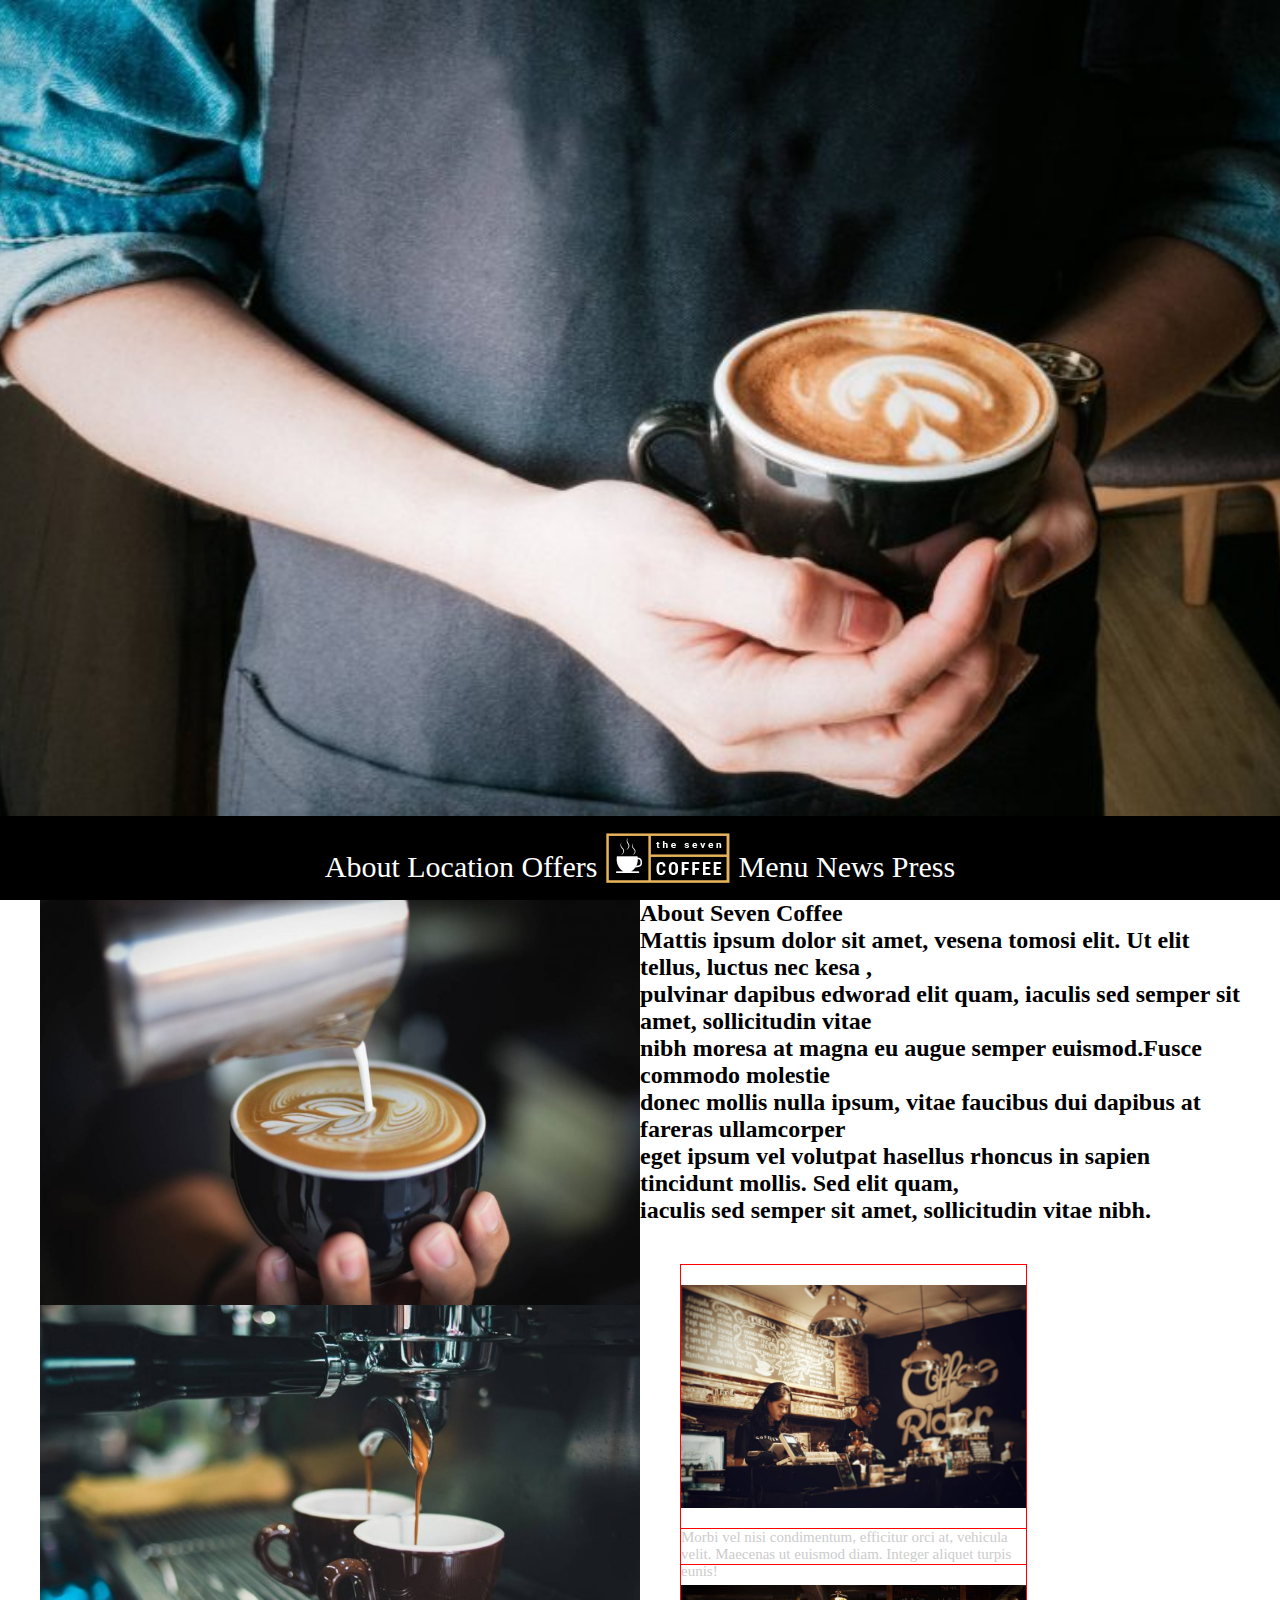
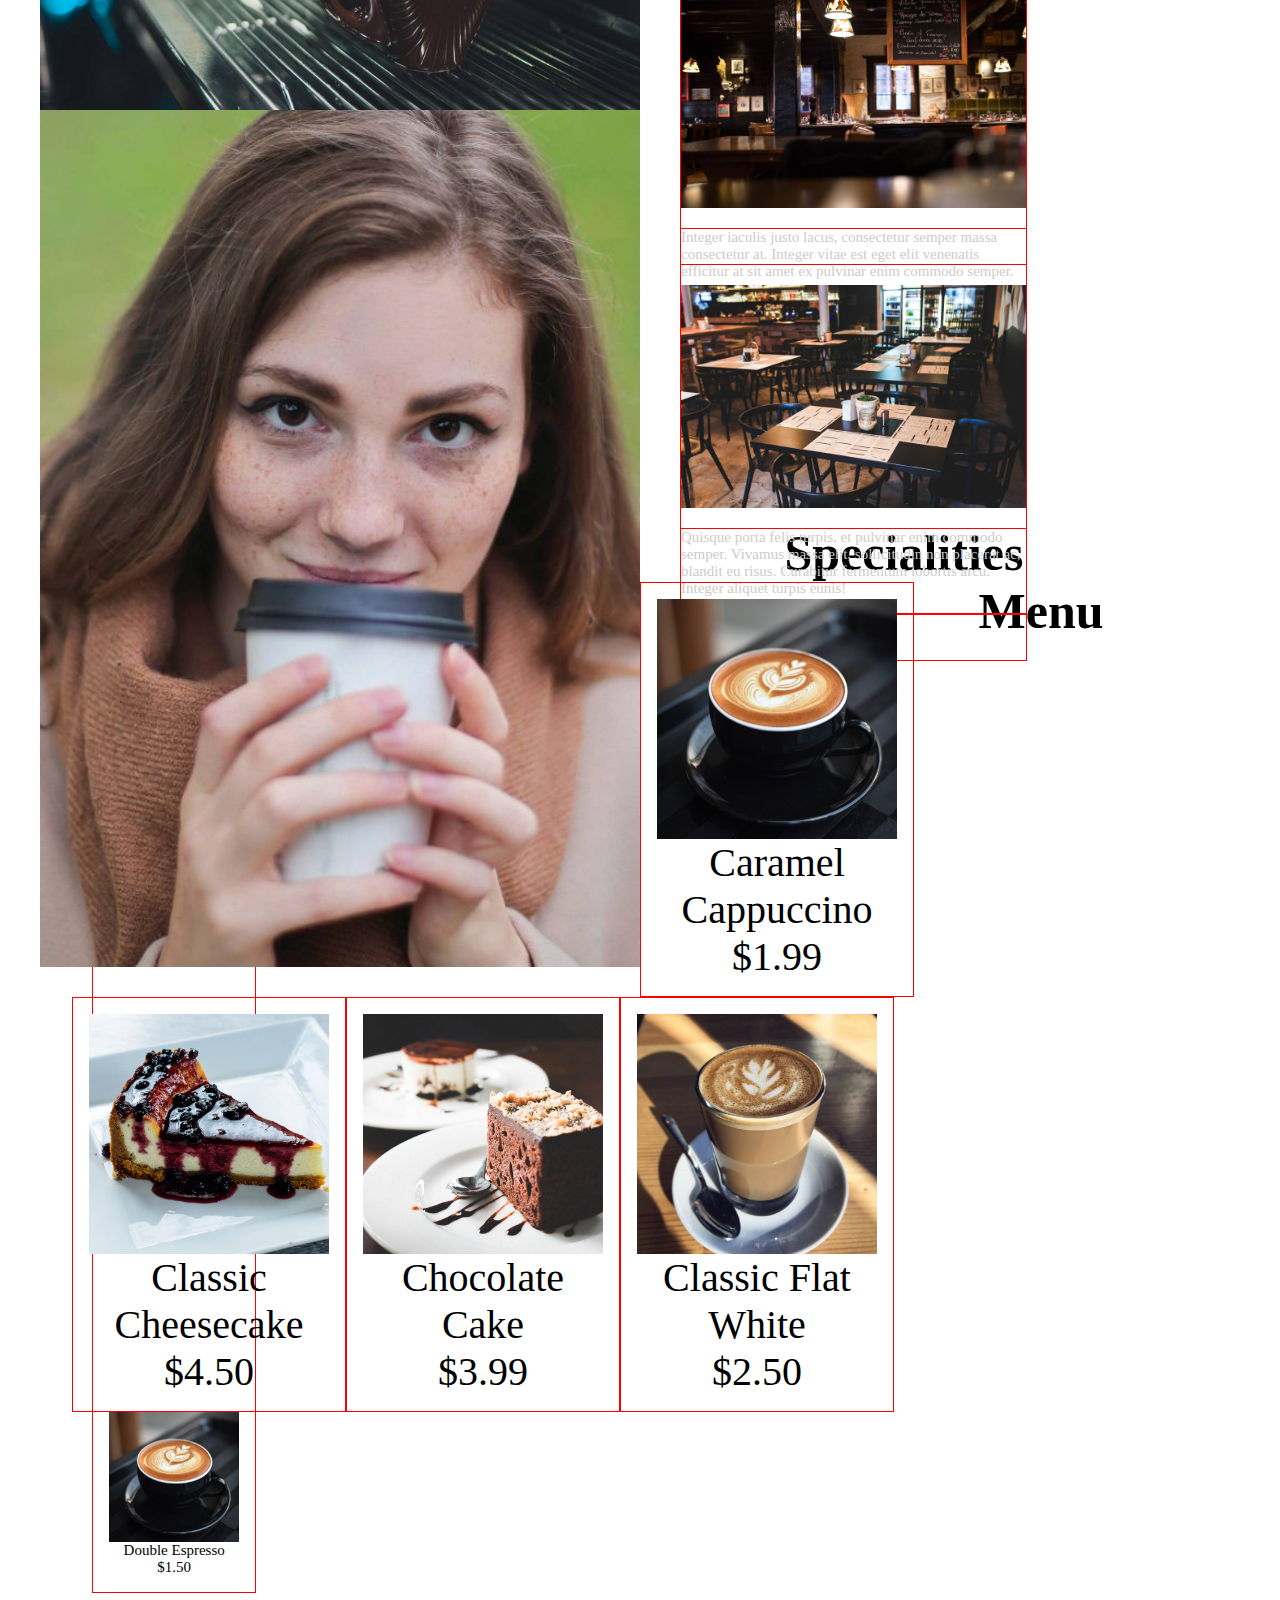
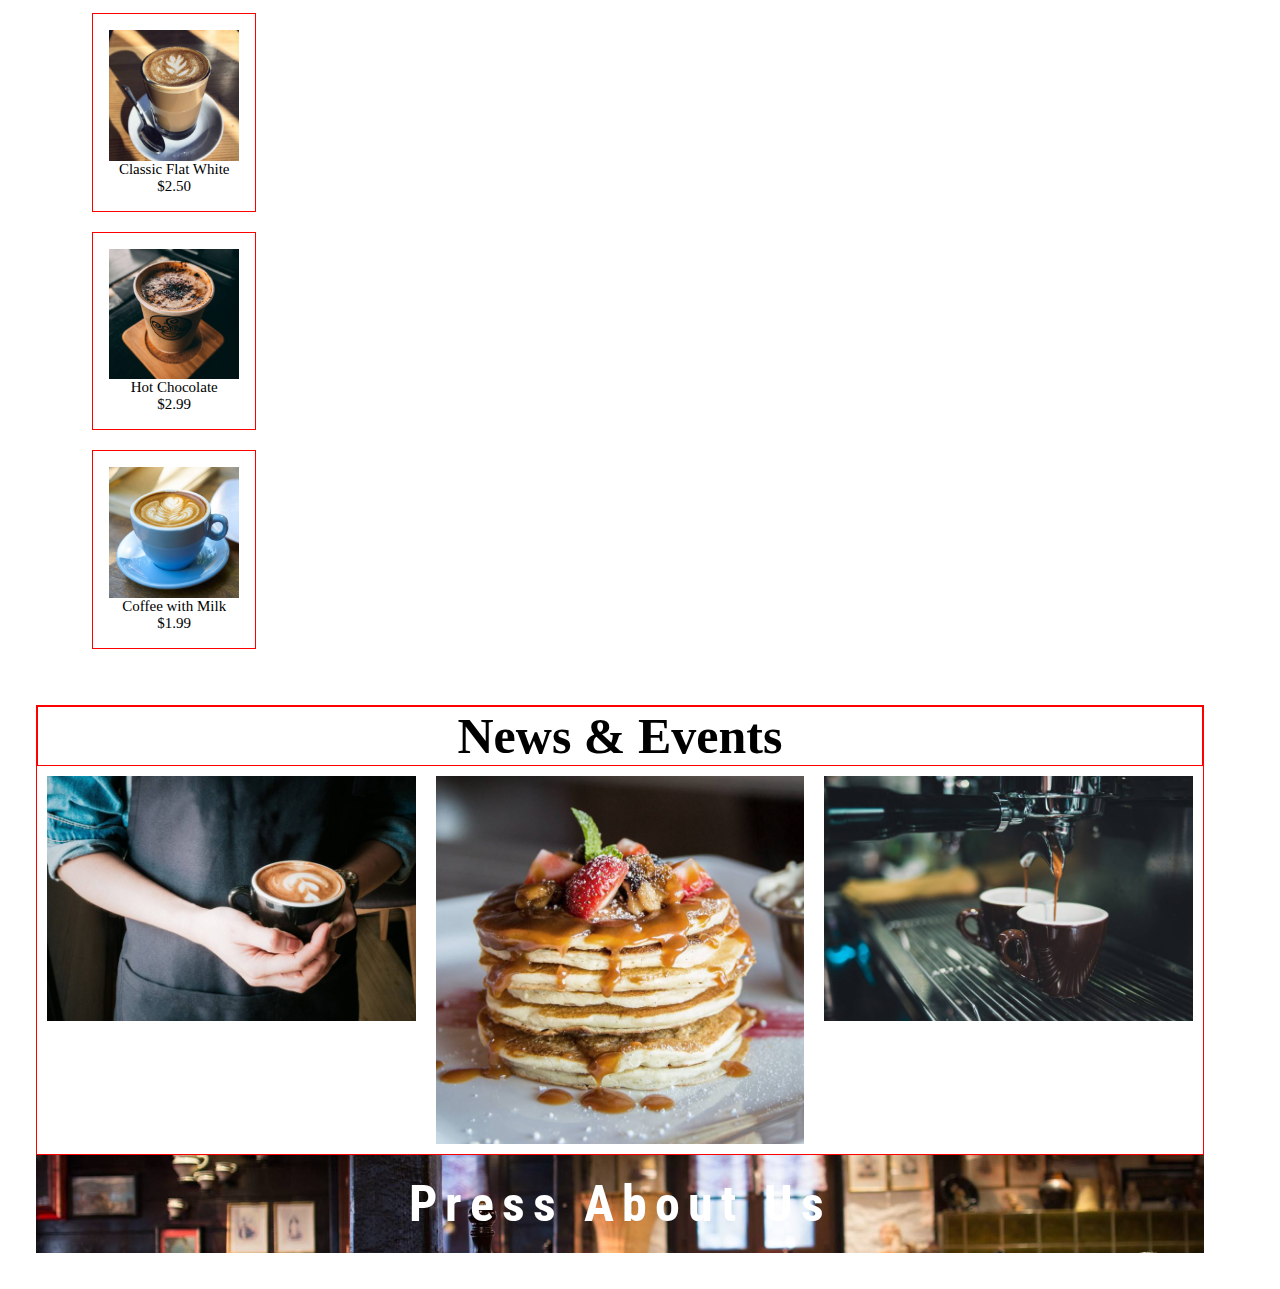
==== commit 65d47afe: "중간" ====
--- a/html/index.html
+++ b/html/index.html
@@ -66,8 +66,8 @@
 				</div>
 
 			</div>
-			<h1 class="slogan">Morbi vel nisi condimentum, efficitur orci at,<br>
-				vehicula velit. Maecenas ut euismod diam.<br>
+			<h1 class="slogan">Morbi vel nisi condimentum, efficitur orci at,
+				vehicula velit. Maecenas ut euismod diam.
 				Integer aliquet turpis eunis!</h1>
 
 			<div class="infos clear">
@@ -100,8 +100,8 @@
 				</div>
 
 			</div>
-			<h1 class="slogan">Integer iaculis justo lacus, consectetur<br> semper massa consectetur at. Integer vitae<br>
-				est eget elit venenatis efficitur at sit amet ex<br> pulvinar enim commodo semper.
+			<h1 class="slogan">Integer iaculis justo lacus, consectetur semper massa consectetur at. Integer vitae
+				est eget elit venenatis efficitur at sit amet ex pulvinar enim commodo semper.
 			</h1>
 
 			<div class="infos clear">
@@ -134,8 +134,8 @@
 				</div>
 
 			</div>
-			<h1 class="slogan">Quisque porta felis turpis, et pulvinar enim<br> commodo semper.
-				Vivamus massa elit,<br> sollicitudin non placerat ac, blandit eu risus.<br> Curabitur fermentum lobortis arcu.
+			<h1 class="slogan">Quisque porta felis turpis, et pulvinar enim commodo semper.
+				Vivamus massa elit, sollicitudin non placerat ac, blandit eu risus. Curabitur fermentum lobortis arcu.
 				Integer aliquet turpis eunis!</h1>
 
 			<div class="infos clear">
--- a/css/index.css
+++ b/css/index.css
@@ -28,7 +28,7 @@
 }
 
 
-.wrapper {max-width: 1200px; margin: auto; border: 1px solid red;}
+.wrapper {max-width: 1200px; margin: auto; }
 .about-wrap > div {width: 50%; float: left;}
 
 
@@ -39,7 +39,7 @@
 	font-size: 30px;
 	color: white;
 	text-align: center;
-	border: 10px solid red;
+	
 	background: url(../img/c-sl-005-768x512.jpg) no-repeat center;
 	background-size: cover;
 	position: relative;
